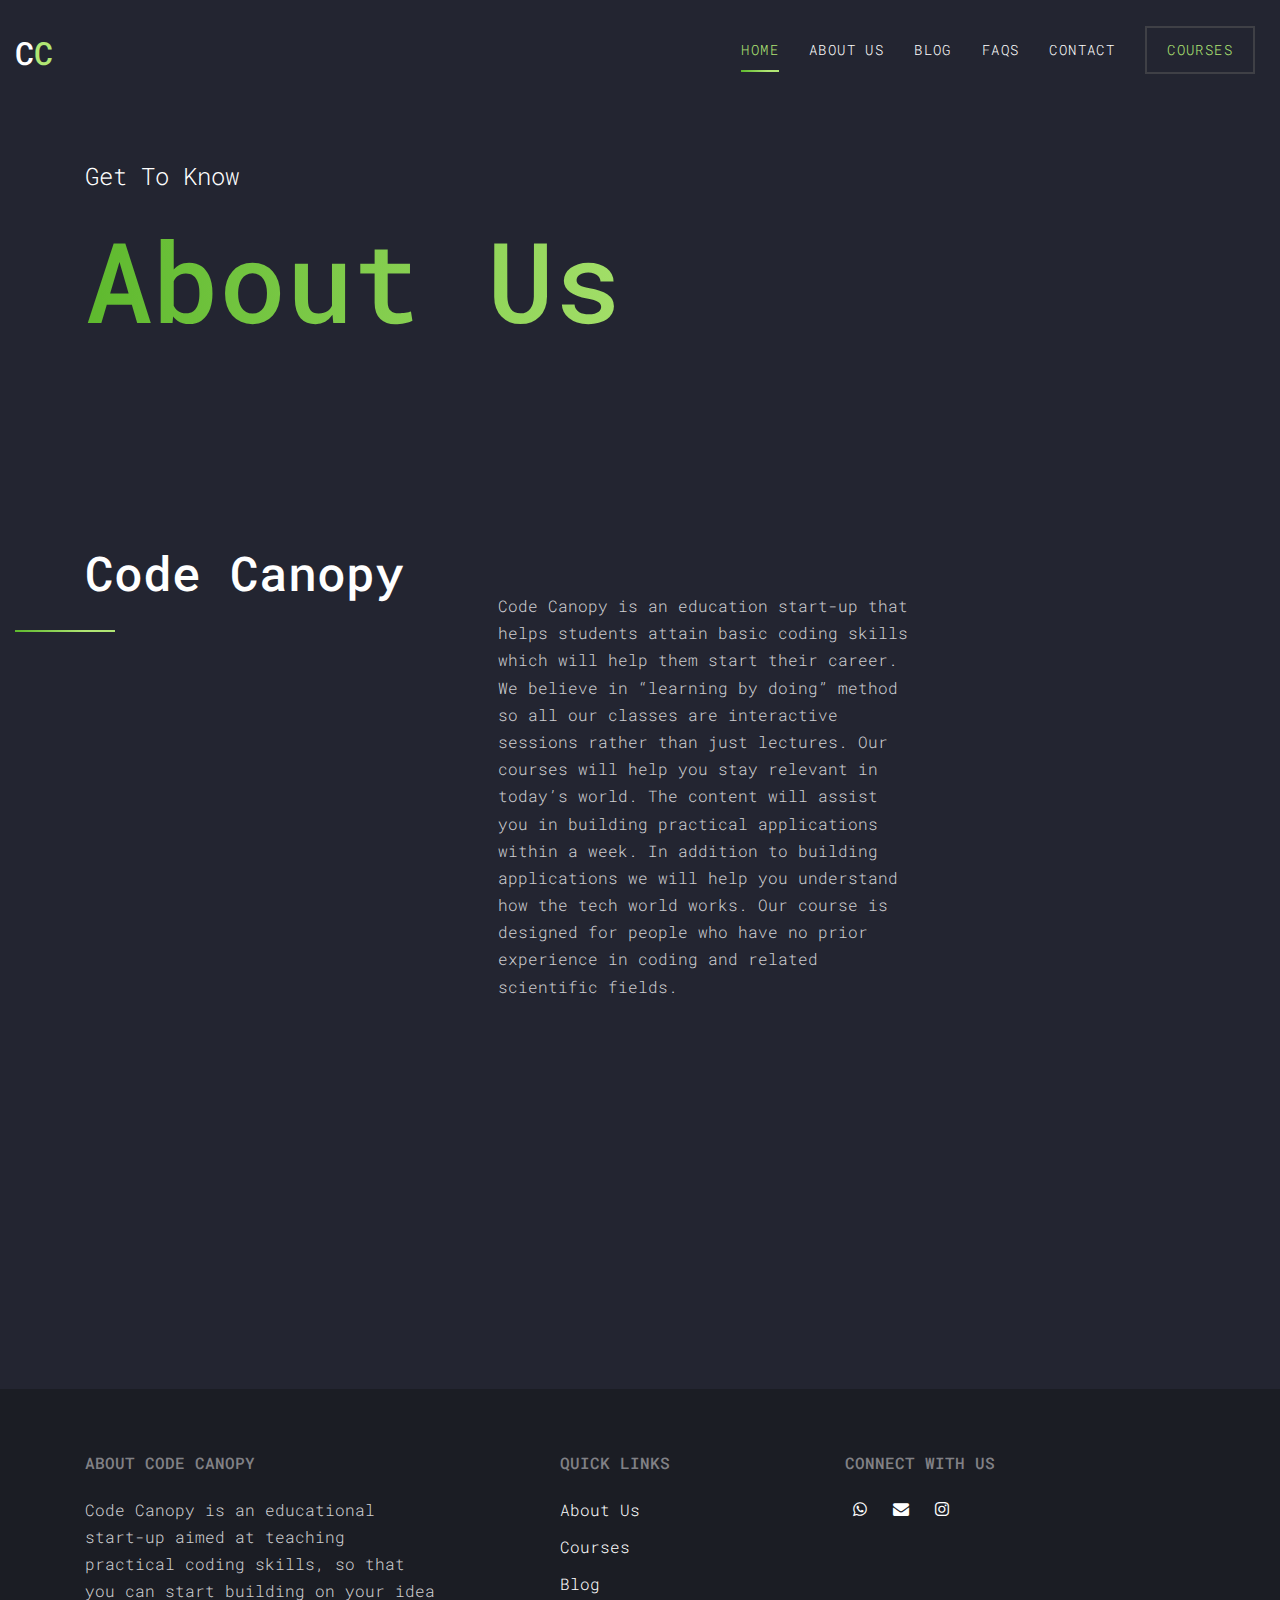
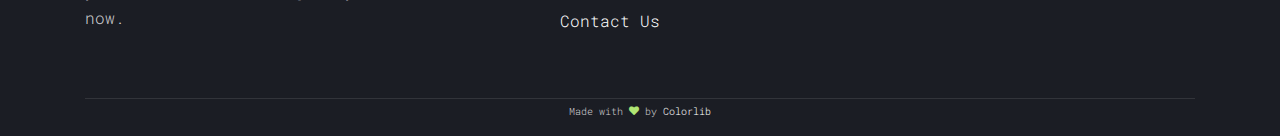
==== about.html @ 29f13f9c "initial website" ====
<!DOCTYPE html>
<html lang="en">
  <head>
    <title>Code Canopy &mdash; About</title>
    <meta charset="utf-8">
    <meta name="viewport" content="width=device-width, initial-scale=1, shrink-to-fit=no">

    <link href="https://fonts.googleapis.com/css?family=Roboto+Mono" rel="stylesheet">
    <link rel="stylesheet" href="fonts/icomoon/style.css">
    <link rel="stylesheet" href="css/bootstrap.min.css">
    <link rel="stylesheet" href="css/magnific-popup.css">
    <link rel="stylesheet" href="css/jquery-ui.css">
    <link rel="stylesheet" href="css/owl.carousel.min.css">
    <link rel="stylesheet" href="css/owl.theme.default.min.css">
    <link rel="stylesheet" href="css/bootstrap-datepicker.css">
    <link rel="stylesheet" href="fonts/flaticon/font/flaticon.css">
    <link rel="stylesheet" href="css/aos.css">

    <link rel="stylesheet" href="css/style.css">

    <link rel="shortcut icon" type="image/png" href="images/favicon.png"/>
    </head>
  <body>
  
  <div class="site-wrap">

    <div class="site-mobile-menu">
      <div class="site-mobile-menu-header">
        <div class="site-mobile-menu-close mt-3">
          <span class="icon-close2 js-menu-toggle"></span>
        </div>
      </div>
      <div class="site-mobile-menu-body"></div>
    </div>
    
    <header class="site-navbar py-3" role="banner">
      <div class="container-fluid">
        <div class="row align-items-center">
          <div class="col-11 col-xl-2">
            <h1 class="mb-0"><a href="index.html" class="text-white h2 mb-0">C<span class="text-primary">C</span> </a></h1>
          </div>
          <div class="col-12 col-md-10 d-none d-xl-block">
            <nav class="site-navigation position-relative text-right" role="navigation">
              <ul class="site-menu js-clone-nav mx-auto d-none d-lg-block">
                <li class="active"><a href="index.html">Home</a></li>
                <li><a href="about.html">About Us</a></li>
                <li><a href="blog.html">Blog</a></li>
                <li><a href="faq.html">FAQs</a></li>                
                <li><a href="contact.html">Contact</a></li>
                <li class="cta"><a href="courses.html">Courses</a></li>
              </ul>
            </nav>
          </div>
          <div class="d-inline-block d-xl-none ml-md-0 mr-auto py-3" style="position: relative; top: 3px;"><a href="#" class="site-menu-toggle js-menu-toggle text-white"><span class="icon-menu h3"></span></a></div>
          </div>
        </div>
      </div>
    </header>

    <div class="site-section site-hero inner">
      <div class="container">
        <div class="row align-items-center">
          <div class="col-md-10">
            <span class="d-block mb-3 caption" data-aos="fade-up">Get To Know</span>
            <h1 class="d-block mb-4" data-aos="fade-up" data-aos-delay="100">About Us</h1>
          </div>
        </div>
      </div>
    </div>

    <div class="site-section">
      <div class="container">
        <div class="row mb-5">
          <div class="col-lg-4 ">
            <div class="site-section-heading" data-aos="fade-up" data-aos-delay="100">
              <h2>Code Canopy</h2>
            </div>
          </div>
          <div class="col-lg-5 mt-5 pl-lg-5" data-aos="fade-up" data-aos-delay="250">
            <p>
              Code Canopy is an education start-up that helps students attain basic coding skills which will help them start their career.
              We believe in “learning by doing” method so all our classes are interactive sessions rather than just lectures.
              Our courses will help you stay relevant in today’s world.
              The content will assist you in building practical applications within a week.
              In addition to building applications we will help you understand how the tech world works.
              Our course is designed for people who have no prior experience in coding and related scientific fields. 

            </p>            
          </div>
        </div>
        
        
        <div class="row">
          <div class="col-md-4" data-aos="fade-up" data-aos-delay="400"><span class="text-primary">About Ishiine</span></div>
          <div class="col-md-6" data-aos="fade-up" data-aos-delay="500">
            <p>
              Ishiine is an educational institute catering to high school students. With over 10 years’ experience in coaching 
              students for board exams as well as competitive exams, we are one of the few institutes that truly offer personalised 
              support. The priority has always been to instill understanding of the curriculum and prepare students to be ready for 
              future. With Code Canopy, we take this a step further to students at a higher educational level. 
            </p>
            
          </div>
        </div>
      </div>
    </div>

      
    <footer class="site-footer">
        <div class="container">
          <div class="row mb-5">
            <div class="col-md-4">
              <h2 class="footer-heading text-uppercase mb-4">About Code Canopy</h2>
              <p>
                Code Canopy is an educational start-up aimed at teaching practical coding skills, so that you can start building on your idea now. 
              </p>
            </div>
            <div class="col-md-3 ml-auto">
              <h2 class="footer-heading text-uppercase mb-4">Quick Links</h2>
              <ul class="list-unstyled">
                <li><a href="about.html">About Us</a></li>
                <li><a href="courses.html">Courses</a></li>
                <li><a href="blog.html">Blog</a></li>
                <li><a href="contact.html">Contact Us</a></li>
              </ul>
            </div>
            <div class="col-md-4">
              <h2 class="footer-heading text-uppercase mb-4">Connect with Us</h2>
              <p>
                <a href="https://wa.me/919689228129?text=I'm%20inquiring%20about%20Code%20Canopy." title="+91 9689228129" target="_blank" class="p-2"><span class="icon-whatsapp"></span></a>
                <a href="mailto:codecanopy101@gmail.com?subject=I'm%20inquiring%20about%20Code%20Canopy." title="codecanopy101@gmail.com" target = "_blank" class="p-2"><span class="icon-envelope"></span></a>
                <a href="https://www.instagram.com/codecanopy/" title="@codecanopy" target="_blank" class="p-2"><span class="icon-instagram"></span></a>
              </p>
            </div>
          </div>
          <div class="row">
            
              <div class="col-md-12 text-center">
                <div class="border-top pt-1">
                <p style="font-size: 10px">
                <!-- Link back to Colorlib can't be removed. Template is licensed under CC BY 3.0. -->
                Made with <i class="icon-heart text-primary" aria-hidden="true"></i> by <a href="https://colorlib.com" target="_blank" >Colorlib</a>
                <!-- Link back to Colorlib can't be removed. Template is licensed under CC BY 3.0. -->
                </p>
              </div>
            </div>
          </div>
        </div>
      </footer>
    
  </div>

  <script src="js/jquery-3.3.1.min.js"></script>
  <script src="js/jquery-migrate-3.0.1.min.js"></script>
  <script src="js/jquery-ui.js"></script>
  <script src="js/popper.min.js"></script>
  <script src="js/bootstrap.min.js"></script>
  <script src="js/owl.carousel.min.js"></script>
  <script src="js/jquery.stellar.min.js"></script>
  <script src="js/jquery.countdown.min.js"></script>
  <script src="js/jquery.magnific-popup.min.js"></script>
  <script src="js/bootstrap-datepicker.min.js"></script>
  <script src="js/aos.js"></script>

  <script src="js/main.js"></script>
    
  </body>
</html>
---- fonts/icomoon/style.css ----
@font-face {
  font-family: 'icomoon';
  src:  url('fonts/icomoon.eot?10si43');
  src:  url('fonts/icomoon.eot?10si43#iefix') format('embedded-opentype'),
    url('fonts/icomoon.ttf?10si43') format('truetype'),
    url('fonts/icomoon.woff?10si43') format('woff'),
    url('fonts/icomoon.svg?10si43#icomoon') format('svg');
  font-weight: normal;
  font-style: normal;
}

[class^="icon-"], [class*=" icon-"] {
  /* use !important to prevent issues with browser extensions that change fonts */
  font-family: 'icomoon' !important;
  speak: none;
  font-style: normal;
  font-weight: normal;
  font-variant: normal;
  text-transform: none;
  line-height: 1;

  /* Better Font Rendering =========== */
  -webkit-font-smoothing: antialiased;
  -moz-osx-font-smoothing: grayscale;
}

.icon-asterisk:before {
  content: "\f069";
}
.icon-plus:before {
  content: "\f067";
}
.icon-question:before {
  content: "\f128";
}
.icon-minus:before {
  content: "\f068";
}
.icon-glass:before {
  content: "\f000";
}
.icon-music:before {
  content: "\f001";
}
.icon-search:before {
  content: "\f002";
}
.icon-envelope-o:before {
  content: "\f003";
}
.icon-heart:before {
  content: "\f004";
}
.icon-star:before {
  content: "\f005";
}
.icon-star-o:before {
  content: "\f006";
}
.icon-user:before {
  content: "\f007";
}
.icon-film:before {
  content: "\f008";
}
.icon-th-large:before {
  content: "\f009";
}
.icon-th:before {
  content: "\f00a";
}
.icon-th-list:before {
  content: "\f00b";
}
.icon-check:before {
  content: "\f00c";
}
.icon-close:before {
  content: "\f00d";
}
.icon-remove:before {
  content: "\f00d";
}
.icon-times:before {
  content: "\f00d";
}
.icon-search-plus:before {
  content: "\f00e";
}
.icon-search-minus:before {
  content: "\f010";
}
.icon-power-off:before {
  content: "\f011";
}
.icon-signal:before {
  content: "\f012";
}
.icon-cog:before {
  content: "\f013";
}
.icon-gear:before {
  content: "\f013";
}
.icon-trash-o:before {
  content: "\f014";
}
.icon-home:before {
  content: "\f015";
}
.icon-file-o:before {
  content: "\f016";
}
.icon-clock-o:before {
  content: "\f017";
}
.icon-road:before {
  content: "\f018";
}
.icon-download:before {
  content: "\f019";
}
.icon-arrow-circle-o-down:before {
  content: "\f01a";
}
.icon-arrow-circle-o-up:before {
  content: "\f01b";
}
.icon-inbox:before {
  content: "\f01c";
}
.icon-play-circle-o:before {
  content: "\f01d";
}
.icon-repeat:before {
  content: "\f01e";
}
.icon-rotate-right:before {
  content: "\f01e";
}
.icon-refresh:before {
  content: "\f021";
}
.icon-list-alt:before {
  content: "\f022";
}
.icon-lock:before {
  content: "\f023";
}
.icon-flag:before {
  content: "\f024";
}
.icon-headphones:before {
  content: "\f025";
}
.icon-volume-off:before {
  content: "\f026";
}
.icon-volume-down:before {
  content: "\f027";
}
.icon-volume-up:before {
  content: "\f028";
}
.icon-qrcode:before {
  content: "\f029";
}
.icon-barcode:before {
  content: "\f02a";
}
.icon-tag:before {
  content: "\f02b";
}
.icon-tags:before {
  content: "\f02c";
}
.icon-book:before {
  content: "\f02d";
}
.icon-bookmark:before {
  content: "\f02e";
}
.icon-print:before {
  content: "\f02f";
}
.icon-camera:before {
  content: "\f030";
}
.icon-font:before {
  content: "\f031";
}
.icon-bold:before {
  content: "\f032";
}
.icon-italic:before {
  content: "\f033";
}
.icon-text-height:before {
  content: "\f034";
}
.icon-text-width:before {
  content: "\f035";
}
.icon-align-left:before {
  content: "\f036";
}
.icon-align-center:before {
  content: "\f037";
}
.icon-align-right:before {
  content: "\f038";
}
.icon-align-justify:before {
  content: "\f039";
}
.icon-list:before {
  content: "\f03a";
}
.icon-dedent:before {
  content: "\f03b";
}
.icon-outdent:before {
  content: "\f03b";
}
.icon-indent:before {
  content: "\f03c";
}
.icon-video-camera:before {
  content: "\f03d";
}
.icon-image:before {
  content: "\f03e";
}
.icon-photo:before {
  content: "\f03e";
}
.icon-picture-o:before {
  content: "\f03e";
}
.icon-pencil:before {
  content: "\f040";
}
.icon-map-marker:before {
  content: "\f041";
}
.icon-adjust:before {
  content: "\f042";
}
.icon-tint:before {
  content: "\f043";
}
.icon-edit:before {
  content: "\f044";
}
.icon-pencil-square-o:before {
  content: "\f044";
}
.icon-share-square-o:before {
  content: "\f045";
}
.icon-check-square-o:before {
  content: "\f046";
}
.icon-arrows:before {
  content: "\f047";
}
.icon-step-backward:before {
  content: "\f048";
}
.icon-fast-backward:before {
  content: "\f049";
}
.icon-backward:before {
  content: "\f04a";
}
.icon-play:before {
  content: "\f04b";
}
.icon-pause:before {
  content: "\f04c";
}
.icon-stop:before {
  content: "\f04d";
}
.icon-forward:before {
  content: "\f04e";
}
.icon-fast-forward:before {
  content: "\f050";
}
.icon-step-forward:before {
  content: "\f051";
}
.icon-eject:before {
  content: "\f052";
}
.icon-chevron-left:before {
  content: "\f053";
}
.icon-chevron-right:before {
  content: "\f054";
}
.icon-plus-circle:before {
  content: "\f055";
}
.icon-minus-circle:before {
  content: "\f056";
}
.icon-times-circle:before {
  content: "\f057";
}
.icon-check-circle:before {
  content: "\f058";
}
.icon-question-circle:before {
  content: "\f059";
}
.icon-info-circle:before {
  content: "\f05a";
}
.icon-crosshairs:before {
  content: "\f05b";
}
.icon-times-circle-o:before {
  content: "\f05c";
}
.icon-check-circle-o:before {
  content: "\f05d";
}
.icon-ban:before {
  content: "\f05e";
}
.icon-arrow-left:before {
  content: "\f060";
}
.icon-arrow-right:before {
  content: "\f061";
}
.icon-arrow-up:before {
  content: "\f062";
}
.icon-arrow-down:before {
  content: "\f063";
}
.icon-mail-forward:before {
  content: "\f064";
}
.icon-share:before {
  content: "\f064";
}
.icon-expand:before {
  content: "\f065";
}
.icon-compress:before {
  content: "\f066";
}
.icon-exclamation-circle:before {
  content: "\f06a";
}
.icon-gift:before {
  content: "\f06b";
}
.icon-leaf:before {
  content: "\f06c";
}
.icon-fire:before {
  content: "\f06d";
}
.icon-eye:before {
  content: "\f06e";
}
.icon-eye-slash:before {
  content: "\f070";
}
.icon-exclamation-triangle:before {
  content: "\f071";
}
.icon-warning:before {
  content: "\f071";
}
.icon-plane:before {
  content: "\f072";
}
.icon-calendar:before {
  content: "\f073";
}
.icon-random:before {
  content: "\f074";
}
.icon-comment:before {
  content: "\f075";
}
.icon-magnet:before {
  content: "\f076";
}
.icon-chevron-up:before {
  content: "\f077";
}
.icon-chevron-down:before {
  content: "\f078";
}
.icon-retweet:before {
  content: "\f079";
}
.icon-shopping-cart:before {
  content: "\f07a";
}
.icon-folder:before {
  content: "\f07b";
}
.icon-folder-open:before {
  content: "\f07c";
}
.icon-arrows-v:before {
  content: "\f07d";
}
.icon-arrows-h:before {
  content: "\f07e";
}
.icon-bar-chart:before {
  content: "\f080";
}
.icon-bar-chart-o:before {
  content: "\f080";
}
.icon-twitter-square:before {
  content: "\f081";
}
.icon-facebook-square:before {
  content: "\f082";
}
.icon-camera-retro:before {
  content: "\f083";
}
.icon-key:before {
  content: "\f084";
}
.icon-cogs:before {
  content: "\f085";
}
.icon-gears:before {
  content: "\f085";
}
.icon-comments:before {
  content: "\f086";
}
.icon-thumbs-o-up:before {
  content: "\f087";
}
.icon-thumbs-o-down:before {
  content: "\f088";
}
.icon-star-half:before {
  content: "\f089";
}
.icon-heart-o:before {
  content: "\f08a";
}
.icon-sign-out:before {
  content: "\f08b";
}
.icon-linkedin-square:before {
  content: "\f08c";
}
.icon-thumb-tack:before {
  content: "\f08d";
}
.icon-external-link:before {
  content: "\f08e";
}
.icon-sign-in:before {
  content: "\f090";
}
.icon-trophy:before {
  content: "\f091";
}
.icon-github-square:before {
  content: "\f092";
}
.icon-upload:before {
  content: "\f093";
}
.icon-lemon-o:before {
  content: "\f094";
}
.icon-phone:before {
  content: "\f095";
}
.icon-square-o:before {
  content: "\f096";
}
.icon-bookmark-o:before {
  content: "\f097";
}
.icon-phone-square:before {
  content: "\f098";
}
.icon-twitter:before {
  content: "\f099";
}
.icon-facebook:before {
  content: "\f09a";
}
.icon-facebook-f:before {
  content: "\f09a";
}
.icon-github:before {
  content: "\f09b";
}
.icon-unlock:before {
  content: "\f09c";
}
.icon-credit-card:before {
  content: "\f09d";
}
.icon-feed:before {
  content: "\f09e";
}
.icon-rss:before {
  content: "\f09e";
}
.icon-hdd-o:before {
  content: "\f0a0";
}
.icon-bullhorn:before {
  content: "\f0a1";
}
.icon-bell-o:before {
  content: "\f0a2";
}
.icon-certificate:before {
  content: "\f0a3";
}
.icon-hand-o-right:before {
  content: "\f0a4";
}
.icon-hand-o-left:before {
  content: "\f0a5";
}
.icon-hand-o-up:before {
  content: "\f0a6";
}
.icon-hand-o-down:before {
  content: "\f0a7";
}
.icon-arrow-circle-left:before {
  content: "\f0a8";
}
.icon-arrow-circle-right:before {
  content: "\f0a9";
}
.icon-arrow-circle-up:before {
  content: "\f0aa";
}
.icon-arrow-circle-down:before {
  content: "\f0ab";
}
.icon-globe:before {
  content: "\f0ac";
}
.icon-wrench:before {
  content: "\f0ad";
}
.icon-tasks:before {
  content: "\f0ae";
}
.icon-filter:before {
  content: "\f0b0";
}
.icon-briefcase:before {
  content: "\f0b1";
}
.icon-arrows-alt:before {
  content: "\f0b2";
}
.icon-group:before {
  content: "\f0c0";
}
.icon-users:before {
  content: "\f0c0";
}
.icon-chain:before {
  content: "\f0c1";
}
.icon-link:before {
  content: "\f0c1";
}
.icon-cloud:before {
  content: "\f0c2";
}
.icon-flask:before {
  content: "\f0c3";
}
.icon-cut:before {
  content: "\f0c4";
}
.icon-scissors:before {
  content: "\f0c4";
}
.icon-copy:before {
  content: "\f0c5";
}
.icon-files-o:before {
  content: "\f0c5";
}
.icon-paperclip:before {
  content: "\f0c6";
}
.icon-floppy-o:before {
  content: "\f0c7";
}
.icon-save:before {
  content: "\f0c7";
}
.icon-square:before {
  content: "\f0c8";
}
.icon-bars:before {
  content: "\f0c9";
}
.icon-navicon:before {
  content: "\f0c9";
}
.icon-reorder:before {
  content: "\f0c9";
}
.icon-list-ul:before {
  content: "\f0ca";
}
.icon-list-ol:before {
  content: "\f0cb";
}
.icon-strikethrough:before {
  content: "\f0cc";
}
.icon-underline:before {
  content: "\f0cd";
}
.icon-table:before {
  content: "\f0ce";
}
.icon-magic:before {
  content: "\f0d0";
}
.icon-truck:before {
  content: "\f0d1";
}
.icon-pinterest:before {
  content: "\f0d2";
}
.icon-pinterest-square:before {
  content: "\f0d3";
}
.icon-google-plus-square:before {
  content: "\f0d4";
}
.icon-google-plus:before {
  content: "\f0d5";
}
.icon-money:before {
  content: "\f0d6";
}
.icon-caret-down:before {
  content: "\f0d7";
}
.icon-caret-up:before {
  content: "\f0d8";
}
.icon-caret-left:before {
  content: "\f0d9";
}
.icon-caret-right:before {
  content: "\f0da";
}
.icon-columns:before {
  content: "\f0db";
}
.icon-sort:before {
  content: "\f0dc";
}
.icon-unsorted:before {
  content: "\f0dc";
}
.icon-sort-desc:before {
  content: "\f0dd";
}
.icon-sort-down:before {
  content: "\f0dd";
}
.icon-sort-asc:before {
  content: "\f0de";
}
.icon-sort-up:before {
  content: "\f0de";
}
.icon-envelope:before {
  content: "\f0e0";
}
.icon-linkedin:before {
  content: "\f0e1";
}
.icon-rotate-left:before {
  content: "\f0e2";
}
.icon-undo:before {
  content: "\f0e2";
}
.icon-gavel:before {
  content: "\f0e3";
}
.icon-legal:before {
  content: "\f0e3";
}
.icon-dashboard:before {
  content: "\f0e4";
}
.icon-tachometer:before {
  content: "\f0e4";
}
.icon-comment-o:before {
  content: "\f0e5";
}
.icon-comments-o:before {
  content: "\f0e6";
}
.icon-bolt:before {
  content: "\f0e7";
}
.icon-flash:before {
  content: "\f0e7";
}
.icon-sitemap:before {
  content: "\f0e8";
}
.icon-umbrella:before {
  content: "\f0e9";
}
.icon-clipboard:before {
  content: "\f0ea";
}
.icon-paste:before {
  content: "\f0ea";
}
.icon-lightbulb-o:before {
  content: "\f0eb";
}
.icon-exchange:before {
  content: "\f0ec";
}
.icon-cloud-download:before {
  content: "\f0ed";
}
.icon-cloud-upload:before {
  content: "\f0ee";
}
.icon-user-md:before {
  content: "\f0f0";
}
.icon-stethoscope:before {
  content: "\f0f1";
}
.icon-suitcase:before {
  content: "\f0f2";
}
.icon-bell:before {
  content: "\f0f3";
}
.icon-coffee:before {
  content: "\f0f4";
}
.icon-cutlery:before {
  content: "\f0f5";
}
.icon-file-text-o:before {
  content: "\f0f6";
}
.icon-building-o:before {
  content: "\f0f7";
}
.icon-hospital-o:before {
  content: "\f0f8";
}
.icon-ambulance:before {
  content: "\f0f9";
}
.icon-medkit:before {
  content: "\f0fa";
}
.icon-fighter-jet:before {
  content: "\f0fb";
}
.icon-beer:before {
  content: "\f0fc";
}
.icon-h-square:before {
  content: "\f0fd";
}
.icon-plus-square:before {
  content: "\f0fe";
}
.icon-angle-double-left:before {
  content: "\f100";
}
.icon-angle-double-right:before {
  content: "\f101";
}
.icon-angle-double-up:before {
  content: "\f102";
}
.icon-angle-double-down:before {
  content: "\f103";
}
.icon-angle-left:before {
  content: "\f104";
}
.icon-angle-right:before {
  content: "\f105";
}
.icon-angle-up:before {
  content: "\f106";
}
.icon-angle-down:before {
  content: "\f107";
}
.icon-desktop:before {
  content: "\f108";
}
.icon-laptop:before {
  content: "\f109";
}
.icon-tablet:before {
  content: "\f10a";
}
.icon-mobile:before {
  content: "\f10b";
}
.icon-mobile-phone:before {
  content: "\f10b";
}
.icon-circle-o:before {
  content: "\f10c";
}
.icon-quote-left:before {
  content: "\f10d";
}
.icon-quote-right:before {
  content: "\f10e";
}
.icon-spinner:before {
  content: "\f110";
}
.icon-circle:before {
  content: "\f111";
}
.icon-mail-reply:before {
  content: "\f112";
}
.icon-reply:before {
  content: "\f112";
}
.icon-github-alt:before {
  content: "\f113";
}
.icon-folder-o:before {
  content: "\f114";
}
.icon-folder-open-o:before {
  content: "\f115";
}
.icon-smile-o:before {
  content: "\f118";
}
.icon-frown-o:before {
  content: "\f119";
}
.icon-meh-o:before {
  content: "\f11a";
}
.icon-gamepad:before {
  content: "\f11b";
}
.icon-keyboard-o:before {
  content: "\f11c";
}
.icon-flag-o:before {
  content: "\f11d";
}
.icon-flag-checkered:before {
  content: "\f11e";
}
.icon-terminal:before {
  content: "\f120";
}
.icon-code:before {
  content: "\f121";
}
.icon-mail-reply-all:before {
  content: "\f122";
}
.icon-reply-all:before {
  content: "\f122";
}
.icon-star-half-empty:before {
  content: "\f123";
}
.icon-star-half-full:before {
  content: "\f123";
}
.icon-star-half-o:before {
  content: "\f123";
}
.icon-location-arrow:before {
  content: "\f124";
}
.icon-crop:before {
  content: "\f125";
}
.icon-code-fork:before {
  content: "\f126";
}
.icon-chain-broken:before {
  content: "\f127";
}
.icon-unlink:before {
  content: "\f127";
}
.icon-info:before {
  content: "\f129";
}
.icon-exclamation:before {
  content: "\f12a";
}
.icon-superscript:before {
  content: "\f12b";
}
.icon-subscript:before {
  content: "\f12c";
}
.icon-eraser:before {
  content: "\f12d";
}
.icon-puzzle-piece:before {
  content: "\f12e";
}
.icon-microphone:before {
  content: "\f130";
}
.icon-microphone-slash:before {
  content: "\f131";
}
.icon-shield:before {
  content: "\f132";
}
.icon-calendar-o:before {
  content: "\f133";
}
.icon-fire-extinguisher:before {
  content: "\f134";
}
.icon-rocket:before {
  content: "\f135";
}
.icon-maxcdn:before {
  content: "\f136";
}
.icon-chevron-circle-left:before {
  content: "\f137";
}
.icon-chevron-circle-right:before {
  content: "\f138";
}
.icon-chevron-circle-up:before {
  content: "\f139";
}
.icon-chevron-circle-down:before {
  content: "\f13a";
}
.icon-html5:before {
  content: "\f13b";
}
.icon-css3:before {
  content: "\f13c";
}
.icon-anchor:before {
  content: "\f13d";
}
.icon-unlock-alt:before {
  content: "\f13e";
}
.icon-bullseye:before {
  content: "\f140";
}
.icon-ellipsis-h:before {
  content: "\f141";
}
.icon-ellipsis-v:before {
  content: "\f142";
}
.icon-rss-square:before {
  content: "\f143";
}
.icon-play-circle:before {
  content: "\f144";
}
.icon-ticket:before {
  content: "\f145";
}
.icon-minus-square:before {
  content: "\f146";
}
.icon-minus-square-o:before {
  content: "\f147";
}
.icon-level-up:before {
  content: "\f148";
}
.icon-level-down:before {
  content: "\f149";
}
.icon-check-square:before {
  content: "\f14a";
}
.icon-pencil-square:before {
  content: "\f14b";
}
.icon-external-link-square:before {
  content: "\f14c";
}
.icon-share-square:before {
  content: "\f14d";
}
.icon-compass:before {
  content: "\f14e";
}
.icon-caret-square-o-down:before {
  content: "\f150";
}
.icon-toggle-down:before {
  content: "\f150";
}
.icon-caret-square-o-up:before {
  content: "\f151";
}
.icon-toggle-up:before {
  content: "\f151";
}
.icon-caret-square-o-right:before {
  content: "\f152";
}
.icon-toggle-right:before {
  content: "\f152";
}
.icon-eur:before {
  content: "\f153";
}
.icon-euro:before {
  content: "\f153";
}
.icon-gbp:before {
  content: "\f154";
}
.icon-dollar:before {
  content: "\f155";
}
.icon-usd:before {
  content: "\f155";
}
.icon-inr:before {
  content: "\f156";
}
.icon-rupee:before {
  content: "\f156";
}
.icon-cny:before {
  content: "\f157";
}
.icon-jpy:before {
  content: "\f157";
}
.icon-rmb:before {
  content: "\f157";
}
.icon-yen:before {
  content: "\f157";
}
.icon-rouble:before {
  content: "\f158";
}
.icon-rub:before {
  content: "\f158";
}
.icon-ruble:before {
  content: "\f158";
}
.icon-krw:before {
  content: "\f159";
}
.icon-won:before {
  content: "\f159";
}
.icon-bitcoin:before {
  content: "\f15a";
}
.icon-btc:before {
  content: "\f15a";
}
.icon-file:before {
  content: "\f15b";
}
.icon-file-text:before {
  content: "\f15c";
}
.icon-sort-alpha-asc:before {
  content: "\f15d";
}
.icon-sort-alpha-desc:before {
  content: "\f15e";
}
.icon-sort-amount-asc:before {
  content: "\f160";
}
.icon-sort-amount-desc:before {
  content: "\f161";
}
.icon-sort-numeric-asc:before {
  content: "\f162";
}
.icon-sort-numeric-desc:before {
  content: "\f163";
}
.icon-thumbs-up:before {
  content: "\f164";
}
.icon-thumbs-down:before {
  content: "\f165";
}
.icon-youtube-square:before {
  content: "\f166";
}
.icon-youtube:before {
  content: "\f167";
}
.icon-xing:before {
  content: "\f168";
}
.icon-xing-square:before {
  content: "\f169";
}
.icon-youtube-play:before {
  content: "\f16a";
}
.icon-dropbox:before {
  content: "\f16b";
}
.icon-stack-overflow:before {
  content: "\f16c";
}
.icon-instagram:before {
  content: "\f16d";
}
.icon-flickr:before {
  content: "\f16e";
}
.icon-adn:before {
  content: "\f170";
}
.icon-bitbucket:before {
  content: "\f171";
}
.icon-bitbucket-square:before {
  content: "\f172";
}
.icon-tumblr:before {
  content: "\f173";
}
.icon-tumblr-square:before {
  content: "\f174";
}
.icon-long-arrow-down:before {
  content: "\f175";
}
.icon-long-arrow-up:before {
  content: "\f176";
}
.icon-long-arrow-left:before {
  content: "\f177";
}
.icon-long-arrow-right:before {
  content: "\f178";
}
.icon-apple:before {
  content: "\f179";
}
.icon-windows:before {
  content: "\f17a";
}
.icon-android:before {
  content: "\f17b";
}
.icon-linux:before {
  content: "\f17c";
}
.icon-dribbble:before {
  content: "\f17d";
}
.icon-skype:before {
  content: "\f17e";
}
.icon-foursquare:before {
  content: "\f180";
}
.icon-trello:before {
  content: "\f181";
}
.icon-female:before {
  content: "\f182";
}
.icon-male:before {
  content: "\f183";
}
.icon-gittip:before {
  content: "\f184";
}
.icon-gratipay:before {
  content: "\f184";
}
.icon-sun-o:before {
  content: "\f185";
}
.icon-moon-o:before {
  content: "\f186";
}
.icon-archive:before {
  content: "\f187";
}
.icon-bug:before {
  content: "\f188";
}
.icon-vk:before {
  content: "\f189";
}
.icon-weibo:before {
  content: "\f18a";
}
.icon-renren:before {
  content: "\f18b";
}
.icon-pagelines:before {
  content: "\f18c";
}
.icon-stack-exchange:before {
  content: "\f18d";
}
.icon-arrow-circle-o-right:before {
  content: "\f18e";
}
.icon-arrow-circle-o-left:before {
  content: "\f190";
}
.icon-caret-square-o-left:before {
  content: "\f191";
}
.icon-toggle-left:before {
  content: "\f191";
}
.icon-dot-circle-o:before {
  content: "\f192";
}
.icon-wheelchair:before {
  content: "\f193";
}
.icon-vimeo-square:before {
  content: "\f194";
}
.icon-try:before {
  content: "\f195";
}
.icon-turkish-lira:before {
  content: "\f195";
}
.icon-plus-square-o:before {
  content: "\f196";
}
.icon-space-shuttle:before {
  content: "\f197";
}
.icon-slack:before {
  content: "\f198";
}
.icon-envelope-square:before {
  content: "\f199";
}
.icon-wordpress:before {
  content: "\f19a";
}
.icon-openid:before {
  content: "\f19b";
}
.icon-bank:before {
  content: "\f19c";
}
.icon-institution:before {
  content: "\f19c";
}
.icon-university:before {
  content: "\f19c";
}
.icon-graduation-cap:before {
  content: "\f19d";
}
.icon-mortar-board:before {
  content: "\f19d";
}
.icon-yahoo:before {
  content: "\f19e";
}
.icon-google:before {
  content: "\f1a0";
}
.icon-reddit:before {
  content: "\f1a1";
}
.icon-reddit-square:before {
  content: "\f1a2";
}
.icon-stumbleupon-circle:before {
  content: "\f1a3";
}
.icon-stumbleupon:before {
  content: "\f1a4";
}
.icon-delicious:before {
  content: "\f1a5";
}
.icon-digg:before {
  content: "\f1a6";
}
.icon-pied-piper-pp:before {
  content: "\f1a7";
}
.icon-pied-piper-alt:before {
  content: "\f1a8";
}
.icon-drupal:before {
  content: "\f1a9";
}
.icon-joomla:before {
  content: "\f1aa";
}
.icon-language:before {
  content: "\f1ab";
}
.icon-fax:before {
  content: "\f1ac";
}
.icon-building:before {
  content: "\f1ad";
}
.icon-child:before {
  content: "\f1ae";
}
.icon-paw:before {
  content: "\f1b0";
}
.icon-spoon:before {
  content: "\f1b1";
}
.icon-cube:before {
  content: "\f1b2";
}
.icon-cubes:before {
  content: "\f1b3";
}
.icon-behance:before {
  content: "\f1b4";
}
.icon-behance-square:before {
  content: "\f1b5";
}
.icon-steam:before {
  content: "\f1b6";
}
.icon-steam-square:before {
  content: "\f1b7";
}
.icon-recycle:before {
  content: "\f1b8";
}
.icon-automobile:before {
  content: "\f1b9";
}
.icon-car:before {
  content: "\f1b9";
}
.icon-cab:before {
  content: "\f1ba";
}
.icon-taxi:before {
  content: "\f1ba";
}
.icon-tree:before {
  content: "\f1bb";
}
.icon-spotify:before {
  content: "\f1bc";
}
.icon-deviantart:before {
  content: "\f1bd";
}
.icon-soundcloud:before {
  content: "\f1be";
}
.icon-database:before {
  content: "\f1c0";
}
.icon-file-pdf-o:before {
  content: "\f1c1";
}
.icon-file-word-o:before {
  content: "\f1c2";
}
.icon-file-excel-o:before {
  content: "\f1c3";
}
.icon-file-powerpoint-o:before {
  content: "\f1c4";
}
.icon-file-image-o:before {
  content: "\f1c5";
}
.icon-file-photo-o:before {
  content: "\f1c5";
}
.icon-file-picture-o:before {
  content: "\f1c5";
}
.icon-file-archive-o:before {
  content: "\f1c6";
}
.icon-file-zip-o:before {
  content: "\f1c6";
}
.icon-file-audio-o:before {
  content: "\f1c7";
}
.icon-file-sound-o:before {
  content: "\f1c7";
}
.icon-file-movie-o:before {
  content: "\f1c8";
}
.icon-file-video-o:before {
  content: "\f1c8";
}
.icon-file-code-o:before {
  content: "\f1c9";
}
.icon-vine:before {
  content: "\f1ca";
}
.icon-codepen:before {
  content: "\f1cb";
}
.icon-jsfiddle:before {
  content: "\f1cc";
}
.icon-life-bouy:before {
  content: "\f1cd";
}
.icon-life-buoy:before {
  content: "\f1cd";
}
.icon-life-ring:before {
  content: "\f1cd";
}
.icon-life-saver:before {
  content: "\f1cd";
}
.icon-support:before {
  content: "\f1cd";
}
.icon-circle-o-notch:before {
  content: "\f1ce";
}
.icon-ra:before {
  content: "\f1d0";
}
.icon-rebel:before {
  content: "\f1d0";
}
.icon-resistance:before {
  content: "\f1d0";
}
.icon-empire:before {
  content: "\f1d1";
}
.icon-ge:before {
  content: "\f1d1";
}
.icon-git-square:before {
  content: "\f1d2";
}
.icon-git:before {
  content: "\f1d3";
}
.icon-hacker-news:before {
  content: "\f1d4";
}
.icon-y-combinator-square:before {
  content: "\f1d4";
}
.icon-yc-square:before {
  content: "\f1d4";
}
.icon-tencent-weibo:before {
  content: "\f1d5";
}
.icon-qq:before {
  content: "\f1d6";
}
.icon-wechat:before {
  content: "\f1d7";
}
.icon-weixin:before {
  content: "\f1d7";
}
.icon-paper-plane:before {
  content: "\f1d8";
}
.icon-send:before {
  content: "\f1d8";
}
.icon-paper-plane-o:before {
  content: "\f1d9";
}
.icon-send-o:before {
  content: "\f1d9";
}
.icon-history:before {
  content: "\f1da";
}
.icon-circle-thin:before {
  content: "\f1db";
}
.icon-header:before {
  content: "\f1dc";
}
.icon-paragraph:before {
  content: "\f1dd";
}
.icon-sliders:before {
  content: "\f1de";
}
.icon-share-alt:before {
  content: "\f1e0";
}
.icon-share-alt-square:before {
  content: "\f1e1";
}
.icon-bomb:before {
  content: "\f1e2";
}
.icon-futbol-o:before {
  content: "\f1e3";
}
.icon-soccer-ball-o:before {
  content: "\f1e3";
}
.icon-tty:before {
  content: "\f1e4";
}
.icon-binoculars:before {
  content: "\f1e5";
}
.icon-plug:before {
  content: "\f1e6";
}
.icon-slideshare:before {
  content: "\f1e7";
}
.icon-twitch:before {
  content: "\f1e8";
}
.icon-yelp:before {
  content: "\f1e9";
}
.icon-newspaper-o:before {
  content: "\f1ea";
}
.icon-wifi:before {
  content: "\f1eb";
}
.icon-calculator:before {
  content: "\f1ec";
}
.icon-paypal:before {
  content: "\f1ed";
}
.icon-google-wallet:before {
  content: "\f1ee";
}
.icon-cc-visa:before {
  content: "\f1f0";
}
.icon-cc-mastercard:before {
  content: "\f1f1";
}
.icon-cc-discover:before {
  content: "\f1f2";
}
.icon-cc-amex:before {
  content: "\f1f3";
}
.icon-cc-paypal:before {
  content: "\f1f4";
}
.icon-cc-stripe:before {
  content: "\f1f5";
}
.icon-bell-slash:before {
  content: "\f1f6";
}
.icon-bell-slash-o:before {
  content: "\f1f7";
}
.icon-trash:before {
  content: "\f1f8";
}
.icon-copyright:before {
  content: "\f1f9";
}
.icon-at:before {
  content: "\f1fa";
}
.icon-eyedropper:before {
  content: "\f1fb";
}
.icon-paint-brush:before {
  content: "\f1fc";
}
.icon-birthday-cake:before {
  content: "\f1fd";
}
.icon-area-chart:before {
  content: "\f1fe";
}
.icon-pie-chart:before {
  content: "\f200";
}
.icon-line-chart:before {
  content: "\f201";
}
.icon-lastfm:before {
  content: "\f202";
}
.icon-lastfm-square:before {
  content: "\f203";
}
.icon-toggle-off:before {
  content: "\f204";
}
.icon-toggle-on:before {
  content: "\f205";
}
.icon-bicycle:before {
  content: "\f206";
}
.icon-bus:before {
  content: "\f207";
}
.icon-ioxhost:before {
  content: "\f208";
}
.icon-angellist:before {
  content: "\f209";
}
.icon-cc:before {
  content: "\f20a";
}
.icon-ils:before {
  content: "\f20b";
}
.icon-shekel:before {
  content: "\f20b";
}
.icon-sheqel:before {
  content: "\f20b";
}
.icon-meanpath:before {
  content: "\f20c";
}
.icon-buysellads:before {
  content: "\f20d";
}
.icon-connectdevelop:before {
  content: "\f20e";
}
.icon-dashcube:before {
  content: "\f210";
}
.icon-forumbee:before {
  content: "\f211";
}
.icon-leanpub:before {
  content: "\f212";
}
.icon-sellsy:before {
  content: "\f213";
}
.icon-shirtsinbulk:before {
  content: "\f214";
}
.icon-simplybuilt:before {
  content: "\f215";
}
.icon-skyatlas:before {
  content: "\f216";
}
.icon-cart-plus:before {
  content: "\f217";
}
.icon-cart-arrow-down:before {
  content: "\f218";
}
.icon-diamond:before {
  content: "\f219";
}
.icon-ship:before {
  content: "\f21a";
}
.icon-user-secret:before {
  content: "\f21b";
}
.icon-motorcycle:before {
  content: "\f21c";
}
.icon-street-view:before {
  content: "\f21d";
}
.icon-heartbeat:before {
  content: "\f21e";
}
.icon-venus:before {
  content: "\f221";
}
.icon-mars:before {
  content: "\f222";
}
.icon-mercury:before {
  content: "\f223";
}
.icon-intersex:before {
  content: "\f224";
}
.icon-transgender:before {
  content: "\f224";
}
.icon-transgender-alt:before {
  content: "\f225";
}
.icon-venus-double:before {
  content: "\f226";
}
.icon-mars-double:before {
  content: "\f227";
}
.icon-venus-mars:before {
  content: "\f228";
}
.icon-mars-stroke:before {
  content: "\f229";
}
.icon-mars-stroke-v:before {
  content: "\f22a";
}
.icon-mars-stroke-h:before {
  content: "\f22b";
}
.icon-neuter:before {
  content: "\f22c";
}
.icon-genderless:before {
  content: "\f22d";
}
.icon-facebook-official:before {
  content: "\f230";
}
.icon-pinterest-p:before {
  content: "\f231";
}
.icon-whatsapp:before {
  content: "\f232";
}
.icon-server:before {
  content: "\f233";
}
.icon-user-plus:before {
  content: "\f234";
}
.icon-user-times:before {
  content: "\f235";
}
.icon-bed:before {
  content: "\f236";
}
.icon-hotel:before {
  content: "\f236";
}
.icon-viacoin:before {
  content: "\f237";
}
.icon-train:before {
  content: "\f238";
}
.icon-subway:before {
  content: "\f239";
}
.icon-medium:before {
  content: "\f23a";
}
.icon-y-combinator:before {
  content: "\f23b";
}
.icon-yc:before {
  content: "\f23b";
}
.icon-optin-monster:before {
  content: "\f23c";
}
.icon-opencart:before {
  content: "\f23d";
}
.icon-expeditedssl:before {
  content: "\f23e";
}
.icon-battery:before {
  content: "\f240";
}
.icon-battery-4:before {
  content: "\f240";
}
.icon-battery-full:before {
  content: "\f240";
}
.icon-battery-3:before {
  content: "\f241";
}
.icon-battery-three-quarters:before {
  content: "\f241";
}
.icon-battery-2:before {
  content: "\f242";
}
.icon-battery-half:before {
  content: "\f242";
}
.icon-battery-1:before {
  content: "\f243";
}
.icon-battery-quarter:before {
  content: "\f243";
}
.icon-battery-0:before {
  content: "\f244";
}
.icon-battery-empty:before {
  content: "\f244";
}
.icon-mouse-pointer:before {
  content: "\f245";
}
.icon-i-cursor:before {
  content: "\f246";
}
.icon-object-group:before {
  content: "\f247";
}
.icon-object-ungroup:before {
  content: "\f248";
}
.icon-sticky-note:before {
  content: "\f249";
}
.icon-sticky-note-o:before {
  content: "\f24a";
}
.icon-cc-jcb:before {
  content: "\f24b";
}
.icon-cc-diners-club:before {
  content: "\f24c";
}
.icon-clone:before {
  content: "\f24d";
}
.icon-balance-scale:before {
  content: "\f24e";
}
.icon-hourglass-o:before {
  content: "\f250";
}
.icon-hourglass-1:before {
  content: "\f251";
}
.icon-hourglass-start:before {
  content: "\f251";
}
.icon-hourglass-2:before {
  content: "\f252";
}
.icon-hourglass-half:before {
  content: "\f252";
}
.icon-hourglass-3:before {
  content: "\f253";
}
.icon-hourglass-end:before {
  content: "\f253";
}
.icon-hourglass:before {
  content: "\f254";
}
.icon-hand-grab-o:before {
  content: "\f255";
}
.icon-hand-rock-o:before {
  content: "\f255";
}
.icon-hand-paper-o:before {
  content: "\f256";
}
.icon-hand-stop-o:before {
  content: "\f256";
}
.icon-hand-scissors-o:before {
  content: "\f257";
}
.icon-hand-lizard-o:before {
  content: "\f258";
}
.icon-hand-spock-o:before {
  content: "\f259";
}
.icon-hand-pointer-o:before {
  content: "\f25a";
}
.icon-hand-peace-o:before {
  content: "\f25b";
}
.icon-trademark:before {
  content: "\f25c";
}
.icon-registered:before {
  content: "\f25d";
}
.icon-creative-commons:before {
  content: "\f25e";
}
.icon-gg:before {
  content: "\f260";
}
.icon-gg-circle:before {
  content: "\f261";
}
.icon-tripadvisor:before {
  content: "\f262";
}
.icon-odnoklassniki:before {
  content: "\f263";
}
.icon-odnoklassniki-square:before {
  content: "\f264";
}
.icon-get-pocket:before {
  content: "\f265";
}
.icon-wikipedia-w:before {
  content: "\f266";
}
.icon-safari:before {
  content: "\f267";
}
.icon-chrome:before {
  content: "\f268";
}
.icon-firefox:before {
  content: "\f269";
}
.icon-opera:before {
  content: "\f26a";
}
.icon-internet-explorer:before {
  content: "\f26b";
}
.icon-television:before {
  content: "\f26c";
}
.icon-tv:before {
  content: "\f26c";
}
.icon-contao:before {
  content: "\f26d";
}
.icon-500px:before {
  content: "\f26e";
}
.icon-amazon:before {
  content: "\f270";
}
.icon-calendar-plus-o:before {
  content: "\f271";
}
.icon-calendar-minus-o:before {
  content: "\f272";
}
.icon-calendar-times-o:before {
  content: "\f273";
}
.icon-calendar-check-o:before {
  content: "\f274";
}
.icon-industry:before {
  content: "\f275";
}
.icon-map-pin:before {
  content: "\f276";
}
.icon-map-signs:before {
  content: "\f277";
}
.icon-map-o:before {
  content: "\f278";
}
.icon-map:before {
  content: "\f279";
}
.icon-commenting:before {
  content: "\f27a";
}
.icon-commenting-o:before {
  content: "\f27b";
}
.icon-houzz:before {
  content: "\f27c";
}
.icon-vimeo:before {
  content: "\f27d";
}
.icon-black-tie:before {
  content: "\f27e";
}
.icon-fonticons:before {
  content: "\f280";
}
.icon-reddit-alien:before {
  content: "\f281";
}
.icon-edge:before {
  content: "\f282";
}
.icon-credit-card-alt:before {
  content: "\f283";
}
.icon-codiepie:before {
  content: "\f284";
}
.icon-modx:before {
  content: "\f285";
}
.icon-fort-awesome:before {
  content: "\f286";
}
.icon-usb:before {
  content: "\f287";
}
.icon-product-hunt:before {
  content: "\f288";
}
.icon-mixcloud:before {
  content: "\f289";
}
.icon-scribd:before {
  content: "\f28a";
}
.icon-pause-circle:before {
  content: "\f28b";
}
.icon-pause-circle-o:before {
  content: "\f28c";
}
.icon-stop-circle:before {
  content: "\f28d";
}
.icon-stop-circle-o:before {
  content: "\f28e";
}
.icon-shopping-bag:before {
  content: "\f290";
}
.icon-shopping-basket:before {
  content: "\f291";
}
.icon-hashtag:before {
  content: "\f292";
}
.icon-bluetooth:before {
  content: "\f293";
}
.icon-bluetooth-b:before {
  content: "\f294";
}
.icon-percent:before {
  content: "\f295";
}
.icon-gitlab:before {
  content: "\f296";
}
.icon-wpbeginner:before {
  content: "\f297";
}
.icon-wpforms:before {
  content: "\f298";
}
.icon-envira:before {
  content: "\f299";
}
.icon-universal-access:before {
  content: "\f29a";
}
.icon-wheelchair-alt:before {
  content: "\f29b";
}
.icon-question-circle-o:before {
  content: "\f29c";
}
.icon-blind:before {
  content: "\f29d";
}
.icon-audio-description:before {
  content: "\f29e";
}
.icon-volume-control-phone:before {
  content: "\f2a0";
}
.icon-braille:before {
  content: "\f2a1";
}
.icon-assistive-listening-systems:before {
  content: "\f2a2";
}
.icon-american-sign-language-interpreting:before {
  content: "\f2a3";
}
.icon-asl-interpreting:before {
  content: "\f2a3";
}
.icon-deaf:before {
  content: "\f2a4";
}
.icon-deafness:before {
  content: "\f2a4";
}
.icon-hard-of-hearing:before {
  content: "\f2a4";
}
.icon-glide:before {
  content: "\f2a5";
}
.icon-glide-g:before {
  content: "\f2a6";
}
.icon-sign-language:before {
  content: "\f2a7";
}
.icon-signing:before {
  content: "\f2a7";
}
.icon-low-vision:before {
  content: "\f2a8";
}
.icon-viadeo:before {
  content: "\f2a9";
}
.icon-viadeo-square:before {
  content: "\f2aa";
}
.icon-snapchat:before {
  content: "\f2ab";
}
.icon-snapchat-ghost:before {
  content: "\f2ac";
}
.icon-snapchat-square:before {
  content: "\f2ad";
}
.icon-pied-piper:before {
  content: "\f2ae";
}
.icon-first-order:before {
  content: "\f2b0";
}
.icon-yoast:before {
  content: "\f2b1";
}
.icon-themeisle:before {
  content: "\f2b2";
}
.icon-google-plus-circle:before {
  content: "\f2b3";
}
.icon-google-plus-official:before {
  content: "\f2b3";
}
.icon-fa:before {
  content: "\f2b4";
}
.icon-font-awesome:before {
  content: "\f2b4";
}
.icon-handshake-o:before {
  content: "\f2b5";
}
.icon-envelope-open:before {
  content: "\f2b6";
}
.icon-envelope-open-o:before {
  content: "\f2b7";
}
.icon-linode:before {
  content: "\f2b8";
}
.icon-address-book:before {
  content: "\f2b9";
}
.icon-address-book-o:before {
  content: "\f2ba";
}
.icon-address-card:before {
  content: "\f2bb";
}
.icon-vcard:before {
  content: "\f2bb";
}
.icon-address-card-o:before {
  content: "\f2bc";
}
.icon-vcard-o:before {
  content: "\f2bc";
}
.icon-user-circle:before {
  content: "\f2bd";
}
.icon-user-circle-o:before {
  content: "\f2be";
}
.icon-user-o:before {
  content: "\f2c0";
}
.icon-id-badge:before {
  content: "\f2c1";
}
.icon-drivers-license:before {
  content: "\f2c2";
}
.icon-id-card:before {
  content: "\f2c2";
}
.icon-drivers-license-o:before {
  content: "\f2c3";
}
.icon-id-card-o:before {
  content: "\f2c3";
}
.icon-quora:before {
  content: "\f2c4";
}
.icon-free-code-camp:before {
  content: "\f2c5";
}
.icon-telegram:before {
  content: "\f2c6";
}
.icon-thermometer:before {
  content: "\f2c7";
}
.icon-thermometer-4:before {
  content: "\f2c7";
}
.icon-thermometer-full:before {
  content: "\f2c7";
}
.icon-thermometer-3:before {
  content: "\f2c8";
}
.icon-thermometer-three-quarters:before {
  content: "\f2c8";
}
.icon-thermometer-2:before {
  content: "\f2c9";
}
.icon-thermometer-half:before {
  content: "\f2c9";
}
.icon-thermometer-1:before {
  content: "\f2ca";
}
.icon-thermometer-quarter:before {
  content: "\f2ca";
}
.icon-thermometer-0:before {
  content: "\f2cb";
}
.icon-thermometer-empty:before {
  content: "\f2cb";
}
.icon-shower:before {
  content: "\f2cc";
}
.icon-bath:before {
  content: "\f2cd";
}
.icon-bathtub:before {
  content: "\f2cd";
}
.icon-s15:before {
  content: "\f2cd";
}
.icon-podcast:before {
  content: "\f2ce";
}
.icon-window-maximize:before {
  content: "\f2d0";
}
.icon-window-minimize:before {
  content: "\f2d1";
}
.icon-window-restore:before {
  content: "\f2d2";
}
.icon-times-rectangle:before {
  content: "\f2d3";
}
.icon-window-close:before {
  content: "\f2d3";
}
.icon-times-rectangle-o:before {
  content: "\f2d4";
}
.icon-window-close-o:before {
  content: "\f2d4";
}
.icon-bandcamp:before {
  content: "\f2d5";
}
.icon-grav:before {
  content: "\f2d6";
}
.icon-etsy:before {
  content: "\f2d7";
}
.icon-imdb:before {
  content: "\f2d8";
}
.icon-ravelry:before {
  content: "\f2d9";
}
.icon-eercast:before {
  content: "\f2da";
}
.icon-microchip:before {
  content: "\f2db";
}
.icon-snowflake-o:before {
  content: "\f2dc";
}
.icon-superpowers:before {
  content: "\f2dd";
}
.icon-wpexplorer:before {
  content: "\f2de";
}
.icon-meetup:before {
  content: "\f2e0";
}
.icon-3d_rotation:before {
  content: "\e84d";
}
.icon-ac_unit:before {
  content: "\eb3b";
}
.icon-alarm:before {
  content: "\e855";
}
.icon-access_alarms:before {
  content: "\e191";
}
.icon-schedule:before {
  content: "\e8b5";
}
.icon-accessibility:before {
  content: "\e84e";
}
.icon-accessible:before {
  content: "\e914";
}
.icon-account_balance:before {
  content: "\e84f";
}
.icon-account_balance_wallet:before {
  content: "\e850";
}
.icon-account_box:before {
  content: "\e851";
}
.icon-account_circle:before {
  content: "\e853";
}
.icon-adb:before {
  content: "\e60e";
}
.icon-add:before {
  content: "\e145";
}
.icon-add_a_photo:before {
  content: "\e439";
}
.icon-alarm_add:before {
  content: "\e856";
}
.icon-add_alert:before {
  content: "\e003";
}
.icon-add_box:before {
  content: "\e146";
}
.icon-add_circle:before {
  content: "\e147";
}
.icon-control_point:before {
  content: "\e3ba";
}
.icon-add_location:before {
  content: "\e567";
}
.icon-add_shopping_cart:before {
  content: "\e854";
}
.icon-queue:before {
  content: "\e03c";
}
.icon-add_to_queue:before {
  content: "\e05c";
}
.icon-adjust2:before {
  content: "\e39e";
}
.icon-airline_seat_flat:before {
  content: "\e630";
}
.icon-airline_seat_flat_angled:before {
  content: "\e631";
}
.icon-airline_seat_individual_suite:before {
  content: "\e632";
}
.icon-airline_seat_legroom_extra:before {
  content: "\e633";
}
.icon-airline_seat_legroom_normal:before {
  content: "\e634";
}
.icon-airline_seat_legroom_reduced:before {
  content: "\e635";
}
.icon-airline_seat_recline_extra:before {
  content: "\e636";
}
.icon-airline_seat_recline_normal:before {
  content: "\e637";
}
.icon-flight:before {
  content: "\e539";
}
.icon-airplanemode_inactive:before {
  content: "\e194";
}
.icon-airplay:before {
  content: "\e055";
}
.icon-airport_shuttle:before {
  content: "\eb3c";
}
.icon-alarm_off:before {
  content: "\e857";
}
.icon-alarm_on:before {
  content: "\e858";
}
.icon-album:before {
  content: "\e019";
}
.icon-all_inclusive:before {
  content: "\eb3d";
}
.icon-all_out:before {
  content: "\e90b";
}
.icon-android2:before {
  content: "\e859";
}
.icon-announcement:before {
  content: "\e85a";
}
.icon-apps:before {
  content: "\e5c3";
}
.icon-archive2:before {
  content: "\e149";
}
.icon-arrow_back:before {
  content: "\e5c4";
}
.icon-arrow_downward:before {
  content: "\e5db";
}
.icon-arrow_drop_down:before {
  content: "\e5c5";
}
.icon-arrow_drop_down_circle:before {
  content: "\e5c6";
}
.icon-arrow_drop_up:before {
  content: "\e5c7";
}
.icon-arrow_forward:before {
  content: "\e5c8";
}
.icon-arrow_upward:before {
  content: "\e5d8";
}
.icon-art_track:before {
  content: "\e060";
}
.icon-aspect_ratio:before {
  content: "\e85b";
}
.icon-poll:before {
  content: "\e801";
}
.icon-assignment:before {
  content: "\e85d";
}
.icon-assignment_ind:before {
  content: "\e85e";
}
.icon-assignment_late:before {
  content: "\e85f";
}
.icon-assignment_return:before {
  content: "\e860";
}
.icon-assignment_returned:before {
  content: "\e861";
}
.icon-assignment_turned_in:before {
  content: "\e862";
}
.icon-assistant:before {
  content: "\e39f";
}
.icon-flag2:before {
  content: "\e153";
}
.icon-attach_file:before {
  content: "\e226";
}
.icon-attach_money:before {
  content: "\e227";
}
.icon-attachment:before {
  content: "\e2bc";
}
.icon-audiotrack:before {
  content: "\e3a1";
}
.icon-autorenew:before {
  content: "\e863";
}
.icon-av_timer:before {
  content: "\e01b";
}
.icon-backspace:before {
  content: "\e14a";
}
.icon-cloud_upload:before {
  content: "\e2c3";
}
.icon-battery_alert:before {
  content: "\e19c";
}
.icon-battery_charging_full:before {
  content: "\e1a3";
}
.icon-battery_std:before {
  content: "\e1a5";
}
.icon-battery_unknown:before {
  content: "\e1a6";
}
.icon-beach_access:before {
  content: "\eb3e";
}
.icon-beenhere:before {
  content: "\e52d";
}
.icon-block:before {
  content: "\e14b";
}
.icon-bluetooth2:before {
  content: "\e1a7";
}
.icon-bluetooth_searching:before {
  content: "\e1aa";
}
.icon-bluetooth_connected:before {
  content: "\e1a8";
}
.icon-bluetooth_disabled:before {
  content: "\e1a9";
}
.icon-blur_circular:before {
  content: "\e3a2";
}
.icon-blur_linear:before {
  content: "\e3a3";
}
.icon-blur_off:before {
  content: "\e3a4";
}
.icon-blur_on:before {
  content: "\e3a5";
}
.icon-class:before {
  content: "\e86e";
}
.icon-turned_in:before {
  content: "\e8e6";
}
.icon-turned_in_not:before {
  content: "\e8e7";
}
.icon-border_all:before {
  content: "\e228";
}
.icon-border_bottom:before {
  content: "\e229";
}
.icon-border_clear:before {
  content: "\e22a";
}
.icon-border_color:before {
  content: "\e22b";
}
.icon-border_horizontal:before {
  content: "\e22c";
}
.icon-border_inner:before {
  content: "\e22d";
}
.icon-border_left:before {
  content: "\e22e";
}
.icon-border_outer:before {
  content: "\e22f";
}
.icon-border_right:before {
  content: "\e230";
}
.icon-border_style:before {
  content: "\e231";
}
.icon-border_top:before {
  content: "\e232";
}
.icon-border_vertical:before {
  content: "\e233";
}
.icon-branding_watermark:before {
  content: "\e06b";
}
.icon-brightness_1:before {
  content: "\e3a6";
}
.icon-brightness_2:before {
  content: "\e3a7";
}
.icon-brightness_3:before {
  content: "\e3a8";
}
.icon-brightness_4:before {
  content: "\e3a9";
}
.icon-brightness_low:before {
  content: "\e1ad";
}
.icon-brightness_medium:before {
  content: "\e1ae";
}
.icon-brightness_high:before {
  content: "\e1ac";
}
.icon-brightness_auto:before {
  content: "\e1ab";
}
.icon-broken_image:before {
  content: "\e3ad";
}
.icon-brush:before {
  content: "\e3ae";
}
.icon-bubble_chart:before {
  content: "\e6dd";
}
.icon-bug_report:before {
  content: "\e868";
}
.icon-build:before {
  content: "\e869";
}
.icon-burst_mode:before {
  content: "\e43c";
}
.icon-domain:before {
  content: "\e7ee";
}
.icon-business_center:before {
  content: "\eb3f";
}
.icon-cached:before {
  content: "\e86a";
}
.icon-cake:before {
  content: "\e7e9";
}
.icon-phone2:before {
  content: "\e0cd";
}
.icon-call_end:before {
  content: "\e0b1";
}
.icon-call_made:before {
  content: "\e0b2";
}
.icon-merge_type:before {
  content: "\e252";
}
.icon-call_missed:before {
  content: "\e0b4";
}
.icon-call_missed_outgoing:before {
  content: "\e0e4";
}
.icon-call_received:before {
  content: "\e0b5";
}
.icon-call_split:before {
  content: "\e0b6";
}
.icon-call_to_action:before {
  content: "\e06c";
}
.icon-camera2:before {
  content: "\e3af";
}
.icon-photo_camera:before {
  content: "\e412";
}
.icon-camera_enhance:before {
  content: "\e8fc";
}
.icon-camera_front:before {
  content: "\e3b1";
}
.icon-camera_rear:before {
  content: "\e3b2";
}
.icon-camera_roll:before {
  content: "\e3b3";
}
.icon-cancel:before {
  content: "\e5c9";
}
.icon-redeem:before {
  content: "\e8b1";
}
.icon-card_membership:before {
  content: "\e8f7";
}
.icon-card_travel:before {
  content: "\e8f8";
}
.icon-casino:before {
  content: "\eb40";
}
.icon-cast:before {
  content: "\e307";
}
.icon-cast_connected:before {
  content: "\e308";
}
.icon-center_focus_strong:before {
  content: "\e3b4";
}
.icon-center_focus_weak:before {
  content: "\e3b5";
}
.icon-change_history:before {
  content: "\e86b";
}
.icon-chat:before {
  content: "\e0b7";
}
.icon-chat_bubble:before {
  content: "\e0ca";
}
.icon-chat_bubble_outline:before {
  content: "\e0cb";
}
.icon-check2:before {
  content: "\e5ca";
}
.icon-check_box:before {
  content: "\e834";
}
.icon-check_box_outline_blank:before {
  content: "\e835";
}
.icon-check_circle:before {
  content: "\e86c";
}
.icon-navigate_before:before {
  content: "\e408";
}
.icon-navigate_next:before {
  content: "\e409";
}
.icon-child_care:before {
  content: "\eb41";
}
.icon-child_friendly:before {
  content: "\eb42";
}
.icon-chrome_reader_mode:before {
  content: "\e86d";
}
.icon-close2:before {
  content: "\e5cd";
}
.icon-clear_all:before {
  content: "\e0b8";
}
.icon-closed_caption:before {
  content: "\e01c";
}
.icon-wb_cloudy:before {
  content: "\e42d";
}
.icon-cloud_circle:before {
  content: "\e2be";
}
.icon-cloud_done:before {
  content: "\e2bf";
}
.icon-cloud_download:before {
  content: "\e2c0";
}
.icon-cloud_off:before {
  content: "\e2c1";
}
.icon-cloud_queue:before {
  content: "\e2c2";
}
.icon-code2:before {
  content: "\e86f";
}
.icon-photo_library:before {
  content: "\e413";
}
.icon-collections_bookmark:before {
  content: "\e431";
}
.icon-palette:before {
  content: "\e40a";
}
.icon-colorize:before {
  content: "\e3b8";
}
.icon-comment2:before {
  content: "\e0b9";
}
.icon-compare:before {
  content: "\e3b9";
}
.icon-compare_arrows:before {
  content: "\e915";
}
.icon-laptop2:before {
  content: "\e31e";
}
.icon-confirmation_number:before {
  content: "\e638";
}
.icon-contact_mail:before {
  content: "\e0d0";
}
.icon-contact_phone:before {
  content: "\e0cf";
}
.icon-contacts:before {
  content: "\e0ba";
}
.icon-content_copy:before {
  content: "\e14d";
}
.icon-content_cut:before {
  content: "\e14e";
}
.icon-content_paste:before {
  content: "\e14f";
}
.icon-control_point_duplicate:before {
  content: "\e3bb";
}
.icon-copyright2:before {
  content: "\e90c";
}
.icon-mode_edit:before {
  content: "\e254";
}
.icon-create_new_folder:before {
  content: "\e2cc";
}
.icon-payment:before {
  content: "\e8a1";
}
.icon-crop2:before {
  content: "\e3be";
}
.icon-crop_16_9:before {
  content: "\e3bc";
}
.icon-crop_3_2:before {
  content: "\e3bd";
}
.icon-crop_landscape:before {
  content: "\e3c3";
}
.icon-crop_7_5:before {
  content: "\e3c0";
}
.icon-crop_din:before {
  content: "\e3c1";
}
.icon-crop_free:before {
  content: "\e3c2";
}
.icon-crop_original:before {
  content: "\e3c4";
}
.icon-crop_portrait:before {
  content: "\e3c5";
}
.icon-crop_rotate:before {
  content: "\e437";
}
.icon-crop_square:before {
  content: "\e3c6";
}
.icon-dashboard2:before {
  content: "\e871";
}
.icon-data_usage:before {
  content: "\e1af";
}
.icon-date_range:before {
  content: "\e916";
}
.icon-dehaze:before {
  content: "\e3c7";
}
.icon-delete:before {
  content: "\e872";
}
.icon-delete_forever:before {
  content: "\e92b";
}
.icon-delete_sweep:before {
  content: "\e16c";
}
.icon-description:before {
  content: "\e873";
}
.icon-desktop_mac:before {
  content: "\e30b";
}
.icon-desktop_windows:before {
  content: "\e30c";
}
.icon-details:before {
  content: "\e3c8";
}
.icon-developer_board:before {
  content: "\e30d";
}
.icon-developer_mode:before {
  content: "\e1b0";
}
.icon-device_hub:before {
  content: "\e335";
}
.icon-phonelink:before {
  content: "\e326";
}
.icon-devices_other:before {
  content: "\e337";
}
.icon-dialer_sip:before {
  content: "\e0bb";
}
.icon-dialpad:before {
  content: "\e0bc";
}
.icon-directions:before {
  content: "\e52e";
}
.icon-directions_bike:before {
  content: "\e52f";
}
.icon-directions_boat:before {
  content: "\e532";
}
.icon-directions_bus:before {
  content: "\e530";
}
.icon-directions_car:before {
  content: "\e531";
}
.icon-directions_railway:before {
  content: "\e534";
}
.icon-directions_run:before {
  content: "\e566";
}
.icon-directions_transit:before {
  content: "\e535";
}
.icon-directions_walk:before {
  content: "\e536";
}
.icon-disc_full:before {
  content: "\e610";
}
.icon-dns:before {
  content: "\e875";
}
.icon-not_interested:before {
  content: "\e033";
}
.icon-do_not_disturb_alt:before {
  content: "\e611";
}
.icon-do_not_disturb_off:before {
  content: "\e643";
}
.icon-remove_circle:before {
  content: "\e15c";
}
.icon-dock:before {
  content: "\e30e";
}
.icon-done:before {
  content: "\e876";
}
.icon-done_all:before {
  content: "\e877";
}
.icon-donut_large:before {
  content: "\e917";
}
.icon-donut_small:before {
  content: "\e918";
}
.icon-drafts:before {
  content: "\e151";
}
.icon-drag_handle:before {
  content: "\e25d";
}
.icon-time_to_leave:before {
  content: "\e62c";
}
.icon-dvr:before {
  content: "\e1b2";
}
.icon-edit_location:before {
  content: "\e568";
}
.icon-eject2:before {
  content: "\e8fb";
}
.icon-markunread:before {
  content: "\e159";
}
.icon-enhanced_encryption:before {
  content: "\e63f";
}
.icon-equalizer:before {
  content: "\e01d";
}
.icon-error:before {
  content: "\e000";
}
.icon-error_outline:before {
  content: "\e001";
}
.icon-euro_symbol:before {
  content: "\e926";
}
.icon-ev_station:before {
  content: "\e56d";
}
.icon-insert_invitation:before {
  content: "\e24f";
}
.icon-event_available:before {
  content: "\e614";
}
.icon-event_busy:before {
  content: "\e615";
}
.icon-event_note:before {
  content: "\e616";
}
.icon-event_seat:before {
  content: "\e903";
}
.icon-exit_to_app:before {
  content: "\e879";
}
.icon-expand_less:before {
  content: "\e5ce";
}
.icon-expand_more:before {
  content: "\e5cf";
}
.icon-explicit:before {
  content: "\e01e";
}
.icon-explore:before {
  content: "\e87a";
}
.icon-exposure:before {
  content: "\e3ca";
}
.icon-exposure_neg_1:before {
  content: "\e3cb";
}
.icon-exposure_neg_2:before {
  content: "\e3cc";
}
.icon-exposure_plus_1:before {
  content: "\e3cd";
}
.icon-exposure_plus_2:before {
  content: "\e3ce";
}
.icon-exposure_zero:before {
  content: "\e3cf";
}
.icon-extension:before {
  content: "\e87b";
}
.icon-face:before {
  content: "\e87c";
}
.icon-fast_forward:before {
  content: "\e01f";
}
.icon-fast_rewind:before {
  content: "\e020";
}
.icon-favorite:before {
  content: "\e87d";
}
.icon-favorite_border:before {
  content: "\e87e";
}
.icon-featured_play_list:before {
  content: "\e06d";
}
.icon-featured_video:before {
  content: "\e06e";
}
.icon-sms_failed:before {
  content: "\e626";
}
.icon-fiber_dvr:before {
  content: "\e05d";
}
.icon-fiber_manual_record:before {
  content: "\e061";
}
.icon-fiber_new:before {
  content: "\e05e";
}
.icon-fiber_pin:before {
  content: "\e06a";
}
.icon-fiber_smart_record:before {
  content: "\e062";
}
.icon-get_app:before {
  content: "\e884";
}
.icon-file_upload:before {
  content: "\e2c6";
}
.icon-filter2:before {
  content: "\e3d3";
}
.icon-filter_1:before {
  content: "\e3d0";
}
.icon-filter_2:before {
  content: "\e3d1";
}
.icon-filter_3:before {
  content: "\e3d2";
}
.icon-filter_4:before {
  content: "\e3d4";
}
.icon-filter_5:before {
  content: "\e3d5";
}
.icon-filter_6:before {
  content: "\e3d6";
}
.icon-filter_7:before {
  content: "\e3d7";
}
.icon-filter_8:before {
  content: "\e3d8";
}
.icon-filter_9:before {
  content: "\e3d9";
}
.icon-filter_9_plus:before {
  content: "\e3da";
}
.icon-filter_b_and_w:before {
  content: "\e3db";
}
.icon-filter_center_focus:before {
  content: "\e3dc";
}
.icon-filter_drama:before {
  content: "\e3dd";
}
.icon-filter_frames:before {
  content: "\e3de";
}
.icon-terrain:before {
  content: "\e564";
}
.icon-filter_list:before {
  content: "\e152";
}
.icon-filter_none:before {
  content: "\e3e0";
}
.icon-filter_tilt_shift:before {
  content: "\e3e2";
}
.icon-filter_vintage:before {
  content: "\e3e3";
}
.icon-find_in_page:before {
  content: "\e880";
}
.icon-find_replace:before {
  content: "\e881";
}
.icon-fingerprint:before {
  content: "\e90d";
}
.icon-first_page:before {
  content: "\e5dc";
}
.icon-fitness_center:before {
  content: "\eb43";
}
.icon-flare:before {
  content: "\e3e4";
}
.icon-flash_auto:before {
  content: "\e3e5";
}
.icon-flash_off:before {
  content: "\e3e6";
}
.icon-flash_on:before {
  content: "\e3e7";
}
.icon-flight_land:before {
  content: "\e904";
}
.icon-flight_takeoff:before {
  content: "\e905";
}
.icon-flip:before {
  content: "\e3e8";
}
.icon-flip_to_back:before {
  content: "\e882";
}
.icon-flip_to_front:before {
  content: "\e883";
}
.icon-folder2:before {
  content: "\e2c7";
}
.icon-folder_open:before {
  content: "\e2c8";
}
.icon-folder_shared:before {
  content: "\e2c9";
}
.icon-folder_special:before {
  content: "\e617";
}
.icon-font_download:before {
  content: "\e167";
}
.icon-format_align_center:before {
  content: "\e234";
}
.icon-format_align_justify:before {
  content: "\e235";
}
.icon-format_align_left:before {
  content: "\e236";
}
.icon-format_align_right:before {
  content: "\e237";
}
.icon-format_bold:before {
  content: "\e238";
}
.icon-format_clear:before {
  content: "\e239";
}
.icon-format_color_fill:before {
  content: "\e23a";
}
.icon-format_color_reset:before {
  content: "\e23b";
}
.icon-format_color_text:before {
  content: "\e23c";
}
.icon-format_indent_decrease:before {
  content: "\e23d";
}
.icon-format_indent_increase:before {
  content: "\e23e";
}
.icon-format_italic:before {
  content: "\e23f";
}
.icon-format_line_spacing:before {
  content: "\e240";
}
.icon-format_list_bulleted:before {
  content: "\e241";
}
.icon-format_list_numbered:before {
  content: "\e242";
}
.icon-format_paint:before {
  content: "\e243";
}
.icon-format_quote:before {
  content: "\e244";
}
.icon-format_shapes:before {
  content: "\e25e";
}
.icon-format_size:before {
  content: "\e245";
}
.icon-format_strikethrough:before {
  content: "\e246";
}
.icon-format_textdirection_l_to_r:before {
  content: "\e247";
}
.icon-format_textdirection_r_to_l:before {
  content: "\e248";
}
.icon-format_underlined:before {
  content: "\e249";
}
.icon-question_answer:before {
  content: "\e8af";
}
.icon-forward2:before {
  content: "\e154";
}
.icon-forward_10:before {
  content: "\e056";
}
.icon-forward_30:before {
  content: "\e057";
}
.icon-forward_5:before {
  content: "\e058";
}
.icon-free_breakfast:before {
  content: "\eb44";
}
.icon-fullscreen:before {
  content: "\e5d0";
}
.icon-fullscreen_exit:before {
  content: "\e5d1";
}
.icon-functions:before {
  content: "\e24a";
}
.icon-g_translate:before {
  content: "\e927";
}
.icon-games:before {
  content: "\e021";
}
.icon-gavel2:before {
  content: "\e90e";
}
.icon-gesture:before {
  content: "\e155";
}
.icon-gif:before {
  content: "\e908";
}
.icon-goat:before {
  content: "\e900";
}
.icon-golf_course:before {
  content: "\eb45";
}
.icon-my_location:before {
  content: "\e55c";
}
.icon-location_searching:before {
  content: "\e1b7";
}
.icon-location_disabled:before {
  content: "\e1b6";
}
.icon-star2:before {
  content: "\e838";
}
.icon-gradient:before {
  content: "\e3e9";
}
.icon-grain:before {
  content: "\e3ea";
}
.icon-graphic_eq:before {
  content: "\e1b8";
}
.icon-grid_off:before {
  content: "\e3eb";
}
.icon-grid_on:before {
  content: "\e3ec";
}
.icon-people:before {
  content: "\e7fb";
}
.icon-group_add:before {
  content: "\e7f0";
}
.icon-group_work:before {
  content: "\e886";
}
.icon-hd:before {
  content: "\e052";
}
.icon-hdr_off:before {
  content: "\e3ed";
}
.icon-hdr_on:before {
  content: "\e3ee";
}
.icon-hdr_strong:before {
  content: "\e3f1";
}
.icon-hdr_weak:before {
  content: "\e3f2";
}
.icon-headset:before {
  content: "\e310";
}
.icon-headset_mic:before {
  content: "\e311";
}
.icon-healing:before {
  content: "\e3f3";
}
.icon-hearing:before {
  content: "\e023";
}
.icon-help:before {
  content: "\e887";
}
.icon-help_outline:before {
  content: "\e8fd";
}
.icon-high_quality:before {
  content: "\e024";
}
.icon-highlight:before {
  content: "\e25f";
}
.icon-highlight_off:before {
  content: "\e888";
}
.icon-restore:before {
  content: "\e8b3";
}
.icon-home2:before {
  content: "\e88a";
}
.icon-hot_tub:before {
  content: "\eb46";
}
.icon-local_hotel:before {
  content: "\e549";
}
.icon-hourglass_empty:before {
  content: "\e88b";
}
.icon-hourglass_full:before {
  content: "\e88c";
}
.icon-http:before {
  content: "\e902";
}
.icon-lock2:before {
  content: "\e897";
}
.icon-photo2:before {
  content: "\e410";
}
.icon-image_aspect_ratio:before {
  content: "\e3f5";
}
.icon-import_contacts:before {
  content: "\e0e0";
}
.icon-import_export:before {
  content: "\e0c3";
}
.icon-important_devices:before {
  content: "\e912";
}
.icon-inbox2:before {
  content: "\e156";
}
.icon-indeterminate_check_box:before {
  content: "\e909";
}
.icon-info2:before {
  content: "\e88e";
}
.icon-info_outline:before {
  content: "\e88f";
}
.icon-input:before {
  content: "\e890";
}
.icon-insert_comment:before {
  content: "\e24c";
}
.icon-insert_drive_file:before {
  content: "\e24d";
}
.icon-tag_faces:before {
  content: "\e420";
}
.icon-link2:before {
  content: "\e157";
}
.icon-invert_colors:before {
  content: "\e891";
}
.icon-invert_colors_off:before {
  content: "\e0c4";
}
.icon-iso:before {
  content: "\e3f6";
}
.icon-keyboard:before {
  content: "\e312";
}
.icon-keyboard_arrow_down:before {
  content: "\e313";
}
.icon-keyboard_arrow_left:before {
  content: "\e314";
}
.icon-keyboard_arrow_right:before {
  content: "\e315";
}
.icon-keyboard_arrow_up:before {
  content: "\e316";
}
.icon-keyboard_backspace:before {
  content: "\e317";
}
.icon-keyboard_capslock:before {
  content: "\e318";
}
.icon-keyboard_hide:before {
  content: "\e31a";
}
.icon-keyboard_return:before {
  content: "\e31b";
}
.icon-keyboard_tab:before {
  content: "\e31c";
}
.icon-keyboard_voice:before {
  content: "\e31d";
}
.icon-kitchen:before {
  content: "\eb47";
}
.icon-label:before {
  content: "\e892";
}
.icon-label_outline:before {
  content: "\e893";
}
.icon-language2:before {
  content: "\e894";
}
.icon-laptop_chromebook:before {
  content: "\e31f";
}
.icon-laptop_mac:before {
  content: "\e320";
}
.icon-laptop_windows:before {
  content: "\e321";
}
.icon-last_page:before {
  content: "\e5dd";
}
.icon-open_in_new:before {
  content: "\e89e";
}
.icon-layers:before {
  content: "\e53b";
}
.icon-layers_clear:before {
  content: "\e53c";
}
.icon-leak_add:before {
  content: "\e3f8";
}
.icon-leak_remove:before {
  content: "\e3f9";
}
.icon-lens:before {
  content: "\e3fa";
}
.icon-library_books:before {
  content: "\e02f";
}
.icon-library_music:before {
  content: "\e030";
}
.icon-lightbulb_outline:before {
  content: "\e90f";
}
.icon-line_style:before {
  content: "\e919";
}
.icon-line_weight:before {
  content: "\e91a";
}
.icon-linear_scale:before {
  content: "\e260";
}
.icon-linked_camera:before {
  content: "\e438";
}
.icon-list2:before {
  content: "\e896";
}
.icon-live_help:before {
  content: "\e0c6";
}
.icon-live_tv:before {
  content: "\e639";
}
.icon-local_play:before {
  content: "\e553";
}
.icon-local_airport:before {
  content: "\e53d";
}
.icon-local_atm:before {
  content: "\e53e";
}
.icon-local_bar:before {
  content: "\e540";
}
.icon-local_cafe:before {
  content: "\e541";
}
.icon-local_car_wash:before {
  content: "\e542";
}
.icon-local_convenience_store:before {
  content: "\e543";
}
.icon-restaurant_menu:before {
  content: "\e561";
}
.icon-local_drink:before {
  content: "\e544";
}
.icon-local_florist:before {
  content: "\e545";
}
.icon-local_gas_station:before {
  content: "\e546";
}
.icon-shopping_cart:before {
  content: "\e8cc";
}
.icon-local_hospital:before {
  content: "\e548";
}
.icon-local_laundry_service:before {
  content: "\e54a";
}
.icon-local_library:before {
  content: "\e54b";
}
.icon-local_mall:before {
  content: "\e54c";
}
.icon-theaters:before {
  content: "\e8da";
}
.icon-local_offer:before {
  content: "\e54e";
}
.icon-local_parking:before {
  content: "\e54f";
}
.icon-local_pharmacy:before {
  content: "\e550";
}
.icon-local_pizza:before {
  content: "\e552";
}
.icon-print2:before {
  content: "\e8ad";
}
.icon-local_shipping:before {
  content: "\e558";
}
.icon-local_taxi:before {
  content: "\e559";
}
.icon-location_city:before {
  content: "\e7f1";
}
.icon-location_off:before {
  content: "\e0c7";
}
.icon-room:before {
  content: "\e8b4";
}
.icon-lock_open:before {
  content: "\e898";
}
.icon-lock_outline:before {
  content: "\e899";
}
.icon-looks:before {
  content: "\e3fc";
}
.icon-looks_3:before {
  content: "\e3fb";
}
.icon-looks_4:before {
  content: "\e3fd";
}
.icon-looks_5:before {
  content: "\e3fe";
}
.icon-looks_6:before {
  content: "\e3ff";
}
.icon-looks_one:before {
  content: "\e400";
}
.icon-looks_two:before {
  content: "\e401";
}
.icon-sync:before {
  content: "\e627";
}
.icon-loupe:before {
  content: "\e402";
}
.icon-low_priority:before {
  content: "\e16d";
}
.icon-loyalty:before {
  content: "\e89a";
}
.icon-mail_outline:before {
  content: "\e0e1";
}
.icon-map2:before {
  content: "\e55b";
}
.icon-markunread_mailbox:before {
  content: "\e89b";
}
.icon-memory:before {
  content: "\e322";
}
.icon-menu:before {
  content: "\e5d2";
}
.icon-message:before {
  content: "\e0c9";
}
.icon-mic:before {
  content: "\e029";
}
.icon-mic_none:before {
  content: "\e02a";
}
.icon-mic_off:before {
  content: "\e02b";
}
.icon-mms:before {
  content: "\e618";
}
.icon-mode_comment:before {
  content: "\e253";
}
.icon-monetization_on:before {
  content: "\e263";
}
.icon-money_off:before {
  content: "\e25c";
}
.icon-monochrome_photos:before {
  content: "\e403";
}
.icon-mood_bad:before {
  content: "\e7f3";
}
.icon-more:before {
  content: "\e619";
}
.icon-more_horiz:before {
  content: "\e5d3";
}
.icon-more_vert:before {
  content: "\e5d4";
}
.icon-motorcycle2:before {
  content: "\e91b";
}
.icon-mouse:before {
  content: "\e323";
}
.icon-move_to_inbox:before {
  content: "\e168";
}
.icon-movie_creation:before {
  content: "\e404";
}
.icon-movie_filter:before {
  content: "\e43a";
}
.icon-multiline_chart:before {
  content: "\e6df";
}
.icon-music_note:before {
  content: "\e405";
}
.icon-music_video:before {
  content: "\e063";
}
.icon-nature:before {
  content: "\e406";
}
.icon-nature_people:before {
  content: "\e407";
}
.icon-navigation:before {
  content: "\e55d";
}
.icon-near_me:before {
  content: "\e569";
}
.icon-network_cell:before {
  content: "\e1b9";
}
.icon-network_check:before {
  content: "\e640";
}
.icon-network_locked:before {
  content: "\e61a";
}
.icon-network_wifi:before {
  content: "\e1ba";
}
.icon-new_releases:before {
  content: "\e031";
}
.icon-next_week:before {
  content: "\e16a";
}
.icon-nfc:before {
  content: "\e1bb";
}
.icon-no_encryption:before {
  content: "\e641";
}
.icon-signal_cellular_no_sim:before {
  content: "\e1ce";
}
.icon-note:before {
  content: "\e06f";
}
.icon-note_add:before {
  content: "\e89c";
}
.icon-notifications:before {
  content: "\e7f4";
}
.icon-notifications_active:before {
  content: "\e7f7";
}
.icon-notifications_none:before {
  content: "\e7f5";
}
.icon-notifications_off:before {
  content: "\e7f6";
}
.icon-notifications_paused:before {
  content: "\e7f8";
}
.icon-offline_pin:before {
  content: "\e90a";
}
.icon-ondemand_video:before {
  content: "\e63a";
}
.icon-opacity:before {
  content: "\e91c";
}
.icon-open_in_browser:before {
  content: "\e89d";
}
.icon-open_with:before {
  content: "\e89f";
}
.icon-pages:before {
  content: "\e7f9";
}
.icon-pageview:before {
  content: "\e8a0";
}
.icon-pan_tool:before {
  content: "\e925";
}
.icon-panorama:before {
  content: "\e40b";
}
.icon-radio_button_unchecked:before {
  content: "\e836";
}
.icon-panorama_horizontal:before {
  content: "\e40d";
}
.icon-panorama_vertical:before {
  content: "\e40e";
}
.icon-panorama_wide_angle:before {
  content: "\e40f";
}
.icon-party_mode:before {
  content: "\e7fa";
}
.icon-pause2:before {
  content: "\e034";
}
.icon-pause_circle_filled:before {
  content: "\e035";
}
.icon-pause_circle_outline:before {
  content: "\e036";
}
.icon-people_outline:before {
  content: "\e7fc";
}
.icon-perm_camera_mic:before {
  content: "\e8a2";
}
.icon-perm_contact_calendar:before {
  content: "\e8a3";
}
.icon-perm_data_setting:before {
  content: "\e8a4";
}
.icon-perm_device_information:before {
  content: "\e8a5";
}
.icon-person_outline:before {
  content: "\e7ff";
}
.icon-perm_media:before {
  content: "\e8a7";
}
.icon-perm_phone_msg:before {
  content: "\e8a8";
}
.icon-perm_scan_wifi:before {
  content: "\e8a9";
}
.icon-person:before {
  content: "\e7fd";
}
.icon-person_add:before {
  content: "\e7fe";
}
.icon-person_pin:before {
  content: "\e55a";
}
.icon-person_pin_circle:before {
  content: "\e56a";
}
.icon-personal_video:before {
  content: "\e63b";
}
.icon-pets:before {
  content: "\e91d";
}
.icon-phone_android:before {
  content: "\e324";
}
.icon-phone_bluetooth_speaker:before {
  content: "\e61b";
}
.icon-phone_forwarded:before {
  content: "\e61c";
}
.icon-phone_in_talk:before {
  content: "\e61d";
}
.icon-phone_iphone:before {
  content: "\e325";
}
.icon-phone_locked:before {
  content: "\e61e";
}
.icon-phone_missed:before {
  content: "\e61f";
}
.icon-phone_paused:before {
  content: "\e620";
}
.icon-phonelink_erase:before {
  content: "\e0db";
}
.icon-phonelink_lock:before {
  content: "\e0dc";
}
.icon-phonelink_off:before {
  content: "\e327";
}
.icon-phonelink_ring:before {
  content: "\e0dd";
}
.icon-phonelink_setup:before {
  content: "\e0de";
}
.icon-photo_album:before {
  content: "\e411";
}
.icon-photo_filter:before {
  content: "\e43b";
}
.icon-photo_size_select_actual:before {
  content: "\e432";
}
.icon-photo_size_select_large:before {
  content: "\e433";
}
.icon-photo_size_select_small:before {
  content: "\e434";
}
.icon-picture_as_pdf:before {
  content: "\e415";
}
.icon-picture_in_picture:before {
  content: "\e8aa";
}
.icon-picture_in_picture_alt:before {
  content: "\e911";
}
.icon-pie_chart:before {
  content: "\e6c4";
}
.icon-pie_chart_outlined:before {
  content: "\e6c5";
}
.icon-pin_drop:before {
  content: "\e55e";
}
.icon-play_arrow:before {
  content: "\e037";
}
.icon-play_circle_filled:before {
  content: "\e038";
}
.icon-play_circle_outline:before {
  content: "\e039";
}
.icon-play_for_work:before {
  content: "\e906";
}
.icon-playlist_add:before {
  content: "\e03b";
}
.icon-playlist_add_check:before {
  content: "\e065";
}
.icon-playlist_play:before {
  content: "\e05f";
}
.icon-plus_one:before {
  content: "\e800";
}
.icon-polymer:before {
  content: "\e8ab";
}
.icon-pool:before {
  content: "\eb48";
}
.icon-portable_wifi_off:before {
  content: "\e0ce";
}
.icon-portrait:before {
  content: "\e416";
}
.icon-power:before {
  content: "\e63c";
}
.icon-power_input:before {
  content: "\e336";
}
.icon-power_settings_new:before {
  content: "\e8ac";
}
.icon-pregnant_woman:before {
  content: "\e91e";
}
.icon-present_to_all:before {
  content: "\e0df";
}
.icon-priority_high:before {
  content: "\e645";
}
.icon-public:before {
  content: "\e80b";
}
.icon-publish:before {
  content: "\e255";
}
.icon-queue_music:before {
  content: "\e03d";
}
.icon-queue_play_next:before {
  content: "\e066";
}
.icon-radio:before {
  content: "\e03e";
}
.icon-radio_button_checked:before {
  content: "\e837";
}
.icon-rate_review:before {
  content: "\e560";
}
.icon-receipt:before {
  content: "\e8b0";
}
.icon-recent_actors:before {
  content: "\e03f";
}
.icon-record_voice_over:before {
  content: "\e91f";
}
.icon-redo:before {
  content: "\e15a";
}
.icon-refresh2:before {
  content: "\e5d5";
}
.icon-remove2:before {
  content: "\e15b";
}
.icon-remove_circle_outline:before {
  content: "\e15d";
}
.icon-remove_from_queue:before {
  content: "\e067";
}
.icon-visibility:before {
  content: "\e8f4";
}
.icon-remove_shopping_cart:before {
  content: "\e928";
}
.icon-reorder2:before {
  content: "\e8fe";
}
.icon-repeat2:before {
  content: "\e040";
}
.icon-repeat_one:before {
  content: "\e041";
}
.icon-replay:before {
  content: "\e042";
}
.icon-replay_10:before {
  content: "\e059";
}
.icon-replay_30:before {
  content: "\e05a";
}
.icon-replay_5:before {
  content: "\e05b";
}
.icon-reply2:before {
  content: "\e15e";
}
.icon-reply_all:before {
  content: "\e15f";
}
.icon-report:before {
  content: "\e160";
}
.icon-warning2:before {
  content: "\e002";
}
.icon-restaurant:before {
  content: "\e56c";
}
.icon-restore_page:before {
  content: "\e929";
}
.icon-ring_volume:before {
  content: "\e0d1";
}
.icon-room_service:before {
  content: "\eb49";
}
.icon-rotate_90_degrees_ccw:before {
  content: "\e418";
}
.icon-rotate_left:before {
  content: "\e419";
}
.icon-rotate_right:before {
  content: "\e41a";
}
.icon-rounded_corner:before {
  content: "\e920";
}
.icon-router:before {
  content: "\e328";
}
.icon-rowing:before {
  content: "\e921";
}
.icon-rss_feed:before {
  content: "\e0e5";
}
.icon-rv_hookup:before {
  content: "\e642";
}
.icon-satellite:before {
  content: "\e562";
}
.icon-save2:before {
  content: "\e161";
}
.icon-scanner:before {
  content: "\e329";
}
.icon-school:before {
  content: "\e80c";
}
.icon-screen_lock_landscape:before {
  content: "\e1be";
}
.icon-screen_lock_portrait:before {
  content: "\e1bf";
}
.icon-screen_lock_rotation:before {
  content: "\e1c0";
}
.icon-screen_rotation:before {
  content: "\e1c1";
}
.icon-screen_share:before {
  content: "\e0e2";
}
.icon-sd_storage:before {
  content: "\e1c2";
}
.icon-search2:before {
  content: "\e8b6";
}
.icon-security:before {
  content: "\e32a";
}
.icon-select_all:before {
  content: "\e162";
}
.icon-send2:before {
  content: "\e163";
}
.icon-sentiment_dissatisfied:before {
  content: "\e811";
}
.icon-sentiment_neutral:before {
  content: "\e812";
}
.icon-sentiment_satisfied:before {
  content: "\e813";
}
.icon-sentiment_very_dissatisfied:before {
  content: "\e814";
}
.icon-sentiment_very_satisfied:before {
  content: "\e815";
}
.icon-settings:before {
  content: "\e8b8";
}
.icon-settings_applications:before {
  content: "\e8b9";
}
.icon-settings_backup_restore:before {
  content: "\e8ba";
}
.icon-settings_bluetooth:before {
  content: "\e8bb";
}
.icon-settings_brightness:before {
  content: "\e8bd";
}
.icon-settings_cell:before {
  content: "\e8bc";
}
.icon-settings_ethernet:before {
  content: "\e8be";
}
.icon-settings_input_antenna:before {
  content: "\e8bf";
}
.icon-settings_input_composite:before {
  content: "\e8c1";
}
.icon-settings_input_hdmi:before {
  content: "\e8c2";
}
.icon-settings_input_svideo:before {
  content: "\e8c3";
}
.icon-settings_overscan:before {
  content: "\e8c4";
}
.icon-settings_phone:before {
  content: "\e8c5";
}
.icon-settings_power:before {
  content: "\e8c6";
}
.icon-settings_remote:before {
  content: "\e8c7";
}
.icon-settings_system_daydream:before {
  content: "\e1c3";
}
.icon-settings_voice:before {
  content: "\e8c8";
}
.icon-share2:before {
  content: "\e80d";
}
.icon-shop:before {
  content: "\e8c9";
}
.icon-shop_two:before {
  content: "\e8ca";
}
.icon-shopping_basket:before {
  content: "\e8cb";
}
.icon-short_text:before {
  content: "\e261";
}
.icon-show_chart:before {
  content: "\e6e1";
}
.icon-shuffle:before {
  content: "\e043";
}
.icon-signal_cellular_4_bar:before {
  content: "\e1c8";
}
.icon-signal_cellular_connected_no_internet_4_bar:before {
  content: "\e1cd";
}
.icon-signal_cellular_null:before {
  content: "\e1cf";
}
.icon-signal_cellular_off:before {
  content: "\e1d0";
}
.icon-signal_wifi_4_bar:before {
  content: "\e1d8";
}
.icon-signal_wifi_4_bar_lock:before {
  content: "\e1d9";
}
.icon-signal_wifi_off:before {
  content: "\e1da";
}
.icon-sim_card:before {
  content: "\e32b";
}
.icon-sim_card_alert:before {
  content: "\e624";
}
.icon-skip_next:before {
  content: "\e044";
}
.icon-skip_previous:before {
  content: "\e045";
}
.icon-slideshow:before {
  content: "\e41b";
}
.icon-slow_motion_video:before {
  content: "\e068";
}
.icon-stay_primary_portrait:before {
  content: "\e0d6";
}
.icon-smoke_free:before {
  content: "\eb4a";
}
.icon-smoking_rooms:before {
  content: "\eb4b";
}
.icon-textsms:before {
  content: "\e0d8";
}
.icon-snooze:before {
  content: "\e046";
}
.icon-sort2:before {
  content: "\e164";
}
.icon-sort_by_alpha:before {
  content: "\e053";
}
.icon-spa:before {
  content: "\eb4c";
}
.icon-space_bar:before {
  content: "\e256";
}
.icon-speaker:before {
  content: "\e32d";
}
.icon-speaker_group:before {
  content: "\e32e";
}
.icon-speaker_notes:before {
  content: "\e8cd";
}
.icon-speaker_notes_off:before {
  content: "\e92a";
}
.icon-speaker_phone:before {
  content: "\e0d2";
}
.icon-spellcheck:before {
  content: "\e8ce";
}
.icon-star_border:before {
  content: "\e83a";
}
.icon-star_half:before {
  content: "\e839";
}
.icon-stars:before {
  content: "\e8d0";
}
.icon-stay_primary_landscape:before {
  content: "\e0d5";
}
.icon-stop2:before {
  content: "\e047";
}
.icon-stop_screen_share:before {
  content: "\e0e3";
}
.icon-storage:before {
  content: "\e1db";
}
.icon-store_mall_directory:before {
  content: "\e563";
}
.icon-straighten:before {
  content: "\e41c";
}
.icon-streetview:before {
  content: "\e56e";
}
.icon-strikethrough_s:before {
  content: "\e257";
}
.icon-style:before {
  content: "\e41d";
}
.icon-subdirectory_arrow_left:before {
  content: "\e5d9";
}
.icon-subdirectory_arrow_right:before {
  content: "\e5da";
}
.icon-subject:before {
  content: "\e8d2";
}
.icon-subscriptions:before {
  content: "\e064";
}
.icon-subtitles:before {
  content: "\e048";
}
.icon-subway2:before {
  content: "\e56f";
}
.icon-supervisor_account:before {
  content: "\e8d3";
}
.icon-surround_sound:before {
  content: "\e049";
}
.icon-swap_calls:before {
  content: "\e0d7";
}
.icon-swap_horiz:before {
  content: "\e8d4";
}
.icon-swap_vert:before {
  content: "\e8d5";
}
.icon-swap_vertical_circle:before {
  content: "\e8d6";
}
.icon-switch_camera:before {
  content: "\e41e";
}
.icon-switch_video:before {
  content: "\e41f";
}
.icon-sync_disabled:before {
  content: "\e628";
}
.icon-sync_problem:before {
  content: "\e629";
}
.icon-system_update:before {
  content: "\e62a";
}
.icon-system_update_alt:before {
  content: "\e8d7";
}
.icon-tab:before {
  content: "\e8d8";
}
.icon-tab_unselected:before {
  content: "\e8d9";
}
.icon-tablet2:before {
  content: "\e32f";
}
.icon-tablet_android:before {
  content: "\e330";
}
.icon-tablet_mac:before {
  content: "\e331";
}
.icon-tap_and_play:before {
  content: "\e62b";
}
.icon-text_fields:before {
  content: "\e262";
}
.icon-text_format:before {
  content: "\e165";
}
.icon-texture:before {
  content: "\e421";
}
.icon-thumb_down:before {
  content: "\e8db";
}
.icon-thumb_up:before {
  content: "\e8dc";
}
.icon-thumbs_up_down:before {
  content: "\e8dd";
}
.icon-timelapse:before {
  content: "\e422";
}
.icon-timeline:before {
  content: "\e922";
}
.icon-timer:before {
  content: "\e425";
}
.icon-timer_10:before {
  content: "\e423";
}
.icon-timer_3:before {
  content: "\e424";
}
.icon-timer_off:before {
  content: "\e426";
}
.icon-title:before {
  content: "\e264";
}
.icon-toc:before {
  content: "\e8de";
}
.icon-today:before {
  content: "\e8df";
}
.icon-toll:before {
  content: "\e8e0";
}
.icon-tonality:before {
  content: "\e427";
}
.icon-touch_app:before {
  content: "\e913";
}
.icon-toys:before {
  content: "\e332";
}
.icon-track_changes:before {
  content: "\e8e1";
}
.icon-traffic:before {
  content: "\e565";
}
.icon-train2:before {
  content: "\e570";
}
.icon-tram:before {
  content: "\e571";
}
.icon-transfer_within_a_station:before {
  content: "\e572";
}
.icon-transform:before {
  content: "\e428";
}
.icon-translate:before {
  content: "\e8e2";
}
.icon-trending_down:before {
  content: "\e8e3";
}
.icon-trending_flat:before {
  content: "\e8e4";
}
.icon-trending_up:before {
  content: "\e8e5";
}
.icon-tune:before {
  content: "\e429";
}
.icon-tv2:before {
  content: "\e333";
}
.icon-unarchive:before {
  content: "\e169";
}
.icon-undo2:before {
  content: "\e166";
}
.icon-unfold_less:before {
  content: "\e5d6";
}
.icon-unfold_more:before {
  content: "\e5d7";
}
.icon-update:before {
  content: "\e923";
}
.icon-usb2:before {
  content: "\e1e0";
}
.icon-verified_user:before {
  content: "\e8e8";
}
.icon-vertical_align_bottom:before {
  content: "\e258";
}
.icon-vertical_align_center:before {
  content: "\e259";
}
.icon-vertical_align_top:before {
  content: "\e25a";
}
.icon-vibration:before {
  content: "\e62d";
}
.icon-video_call:before {
  content: "\e070";
}
.icon-video_label:before {
  content: "\e071";
}
.icon-video_library:before {
  content: "\e04a";
}
.icon-videocam:before {
  content: "\e04b";
}
.icon-videocam_off:before {
  content: "\e04c";
}
.icon-videogame_asset:before {
  content: "\e338";
}
.icon-view_agenda:before {
  content: "\e8e9";
}
.icon-view_array:before {
  content: "\e8ea";
}
.icon-view_carousel:before {
  content: "\e8eb";
}
.icon-view_column:before {
  content: "\e8ec";
}
.icon-view_comfy:before {
  content: "\e42a";
}
.icon-view_compact:before {
  content: "\e42b";
}
.icon-view_day:before {
  content: "\e8ed";
}
.icon-view_headline:before {
  content: "\e8ee";
}
.icon-view_list:before {
  content: "\e8ef";
}
.icon-view_module:before {
  content: "\e8f0";
}
.icon-view_quilt:before {
  content: "\e8f1";
}
.icon-view_stream:before {
  content: "\e8f2";
}
.icon-view_week:before {
  content: "\e8f3";
}
.icon-vignette:before {
  content: "\e435";
}
.icon-visibility_off:before {
  content: "\e8f5";
}
.icon-voice_chat:before {
  content: "\e62e";
}
.icon-voicemail:before {
  content: "\e0d9";
}
.icon-volume_down:before {
  content: "\e04d";
}
.icon-volume_mute:before {
  content: "\e04e";
}
.icon-volume_off:before {
  content: "\e04f";
}
.icon-volume_up:before {
  content: "\e050";
}
.icon-vpn_key:before {
  content: "\e0da";
}
.icon-vpn_lock:before {
  content: "\e62f";
}
.icon-wallpaper:before {
  content: "\e1bc";
}
.icon-watch:before {
  content: "\e334";
}
.icon-watch_later:before {
  content: "\e924";
}
.icon-wb_auto:before {
  content: "\e42c";
}
.icon-wb_incandescent:before {
  content: "\e42e";
}
.icon-wb_iridescent:before {
  content: "\e436";
}
.icon-wb_sunny:before {
  content: "\e430";
}
.icon-wc:before {
  content: "\e63d";
}
.icon-web:before {
  content: "\e051";
}
.icon-web_asset:before {
  content: "\e069";
}
.icon-weekend:before {
  content: "\e16b";
}
.icon-whatshot:before {
  content: "\e80e";
}
.icon-widgets:before {
  content: "\e1bd";
}
.icon-wifi2:before {
  content: "\e63e";
}
.icon-wifi_lock:before {
  content: "\e1e1";
}
.icon-wifi_tethering:before {
  content: "\e1e2";
}
.icon-work:before {
  content: "\e8f9";
}
.icon-wrap_text:before {
  content: "\e25b";
}
.icon-youtube_searched_for:before {
  content: "\e8fa";
}
.icon-zoom_in:before {
  content: "\e8ff";
}
.icon-zoom_out:before {
  content: "\e901";
}
.icon-zoom_out_map:before {
  content: "\e56b";
}
---- fonts/flaticon/font/flaticon.css ----
/*
  	Flaticon icon font: Flaticon
  	Creation date: 24/01/2019 09:02
  	*/

@font-face {
  font-family: "Flaticon";
  src: url("./Flaticon.eot");
  src: url("./Flaticon.eot?#iefix") format("embedded-opentype"),
       url("./Flaticon.woff2") format("woff2"),
       url("./Flaticon.woff") format("woff"),
       url("./Flaticon.ttf") format("truetype"),
       url("./Flaticon.svg#Flaticon") format("svg");
  font-weight: normal;
  font-style: normal;
}

@media screen and (-webkit-min-device-pixel-ratio:0) {
  @font-face {
    font-family: "Flaticon";
    src: url("./Flaticon.svg#Flaticon") format("svg");
  }
}

[class^="flaticon-"]:before, [class*=" flaticon-"]:before,
[class^="flaticon-"]:after, [class*=" flaticon-"]:after {   
  font-family: Flaticon;
        font-style: normal;
  font-weight: normal;
  font-variant: normal;
  text-transform: none;
  line-height: 1;

  /* Better Font Rendering =========== */
  -webkit-font-smoothing: antialiased;
  -moz-osx-font-smoothing: grayscale;
}

.flaticon-frontal-truck:before { content: "\f100"; }
.flaticon-sea-ship-with-containers:before { content: "\f101"; }
.flaticon-car:before { content: "\f102"; }
.flaticon-platform:before { content: "\f103"; }
.flaticon-travel:before { content: "\f104"; }
.flaticon-barn:before { content: "\f105"; }
---- css/style.css ----
/* Base */
body {
  line-height: 1.7;
  color: #cfcfd1;
  font-weight: 300;
  font-size: 1rem;
  background: #232531;
  font-family: "Roboto Mono", -apple-system, BlinkMacSystemFont, "Segoe UI", Roboto, "Helvetica Neue", Arial, sans-serif, "Apple Color Emoji", "Segoe UI Emoji", "Segoe UI Symbol", "Noto Color Emoji"; }

::-moz-selection {
  background: #000;
  color: #fff; }

::selection {
  background: #000;
  color: #fff; }

a {
  -webkit-transition: .3s all ease;
  -o-transition: .3s all ease;
  transition: .3s all ease; }
  a:hover {
    text-decoration: none; }

  a[title]:hover:after{
    content: attr(title);
    padding: 8px 8px;
    color: #000;
    position: relative;
    left: 1%;
    white-space: nowrap;
    z-index: 20;
    -moz-border-radius: 3px;
    -webkit-border-radius: 3px;
    border-radius: 3px;
    -moz-box-shadow: 0px 0px 2px #c0c1c2;
    -webkit-box-shadow: 0px 0px 2px #c0c1c2;
    box-shadow: 0px 0px 2px #c0c1c2;
    background-image: -moz-linear-gradient(top, #ffffff, #eeeeee);
    background-image: -webkit-gradient(linear,left top,left bottom,color-stop(0, #ffffff),color-stop(1, #eeeeee));
    background-image: -webkit-linear-gradient(top, #ffffff, #eeeeee);
    background-image: -moz-linear-gradient(top, #ffffff, #eeeeee);
    background-image: -ms-linear-gradient(top, #ffffff, #eeeeee);
    background-image: -o-linear-gradient(top, #ffffff, #eeeeee);
    }

h1, h2, h3, h4, h5,
.h1, .h2, .h3, .h4, .h5 {
  font-family: "Roboto Mono", -apple-system, BlinkMacSystemFont, "Segoe UI", Roboto, "Helvetica Neue", Arial, sans-serif, "Apple Color Emoji", "Segoe UI Emoji", "Segoe UI Symbol", "Noto Color Emoji"; }

.border-2 {
  border-width: 2px; }

.text-black {
  color: #000 !important; }

.bg-black {
  background: #000 !important; }

.color-black-opacity-5 {
  color: rgba(0, 0, 0, 0.5); }

.color-white-opacity-5 {
  color: rgba(255, 255, 255, 0.5); }

.site-wrap:before {
  -webkit-transition: .3s all ease-in-out;
  -o-transition: .3s all ease-in-out;
  transition: .3s all ease-in-out;
  background: rgba(0, 0, 0, 0.6);
  content: "";
  position: absolute;
  z-index: 2000;
  top: 0;
  left: 0;
  right: 0;
  bottom: 0;
  opacity: 0;
  visibility: hidden; }

.offcanvas-menu .site-wrap {
  position: absolute;
  height: 100%;
  width: 100%;
  z-index: 2;
  overflow: hidden; }
  .offcanvas-menu .site-wrap:before {
    opacity: 1;
    visibility: visible; }

.btn {
  text-transform: uppercase;
  letter-spacing: .2em;
  border-radius: 0; }
  .btn:hover, .btn:active, .btn:focus {
    outline: none;
    -webkit-box-shadow: none !important;
    box-shadow: none !important; }

.line-height-1 {
  line-height: 1 !important; }

.bg-black {
  background: #000; }

.form-control {
  height: 43px;
  border-radius: 0; }
  .form-control:active, .form-control:focus {
    border-color: #CCF595; }
  .form-control:hover, .form-control:active, .form-control:focus {
    -webkit-box-shadow: none !important;
    box-shadow: none !important; }

.site-section {
  padding: 2.5em 0; }
  @media (min-width: 768px) {
    .site-section {
      padding: 4em 0; } }
  .site-section.site-section-sm {
    padding: 4em 0; }

.site-section-heading h2 {
  position: relative;
  font-size: 2.5rem;
  color: #fff;
  padding-bottom: 30px; }
  @media (min-width: 768px) {
    .site-section-heading h2 {
      font-size: 3rem; } }
  .site-section-heading h2:after {
    content: "";
    left: 0%;
    bottom: 0;
    position: absolute;
    width: 100px;
    height: 2px;
    background: -webkit-gradient(linear, left top, right top, from(#5EB92E), color-stop(70%, #B0E674));
    background: -webkit-linear-gradient(left, #5EB92E, #B0E674 70%);
    background: -o-linear-gradient(left, #5EB92E, #B0E674 70%);
    background: linear-gradient(to right, #5EB92E, #B0E674 70%); }
    @media (min-width: 992px) {
      .site-section-heading h2:after {
        left: -20%; } }
  .site-section-heading h2.text-center:after {
    content: "";
    -webkit-transform: translateX(-50%);
    -ms-transform: translateX(-50%);
    transform: translateX(-50%);
    content: "";
    left: 50%;
    bottom: 0;
    position: absolute;
    width: 100px;
    height: 2px; }

.border-top {
  border-top: 1px solid #edf0f5 !important; }

.site-footer {
  padding: 4em 0 0 0;
  background: #1b1d24; }
  @media (min-width: 768px) {
    .site-footer {
      padding: 4em 0 0 0; } }
  .site-footer .border-top {
    border-top: 1px solid rgba(255, 255, 255, 0.1) !important; }
  .site-footer h2, .site-footer h3, .site-footer h4, .site-footer h5 {
    color: #fff; }
  .site-footer a {
    color: #fff; }
    .site-footer a:hover {
      color: #B0E674; }
  .site-footer ul li {
    margin-bottom: 10px; }
  .site-footer .footer-heading {
    font-size: 16px;
    color: #818186 !important; }

.bg-text-line {
  display: inline;
  background: #000;
  -webkit-box-shadow: 20px 0 0 #000, -20px 0 0 #000;
  box-shadow: 20px 0 0 #000, -20px 0 0 #000; }

.text-white-opacity-05 {
  color: rgba(255, 255, 255, 0.5); }

.text-black-opacity-05 {
  color: rgba(0, 0, 0, 0.5); }

.hover-bg-enlarge {
  overflow: hidden;
  position: relative; }
  @media (max-width: 991.98px) {
    .hover-bg-enlarge {
      height: auto !important; } }
  .hover-bg-enlarge > div {
    -webkit-transform: scale(1);
    -ms-transform: scale(1);
    transform: scale(1);
    -webkit-transition: .8s all ease-in-out;
    -o-transition: .8s all ease-in-out;
    transition: .8s all ease-in-out; }
  .hover-bg-enlarge:hover > div, .hover-bg-enlarge:focus > div, .hover-bg-enlarge:active > div {
    -webkit-transform: scale(1.2);
    -ms-transform: scale(1.2);
    transform: scale(1.2); }
  @media (max-width: 991.98px) {
    .hover-bg-enlarge .bg-image-md-height {
      height: 300px !important; } }

.bg-image {
  background-size: cover;
  background-position: center center;
  background-repeat: no-repeat;
  background-attachment: fixed; }
  .bg-image.overlay {
    position: relative; }
    .bg-image.overlay:after {
      position: absolute;
      content: "";
      top: 0;
      left: 0;
      right: 0;
      bottom: 0;
      z-index: 0;
      width: 100%;
      background: rgba(0, 0, 0, 0.7); }
  .bg-image > .container {
    position: relative;
    z-index: 1; }

@media (max-width: 991.98px) {
  .img-md-fluid {
    max-width: 10%; } }

@media (max-width: 991.98px) {
  .display-1, .display-3 {
    font-size: 3rem; } }

.play-single-big {
  width: 90px;
  height: 90px;
  display: inline-block;
  border: 2px solid #fff;
  color: #fff !important;
  border-radius: 50%;
  position: relative;
  -webkit-transition: .3s all ease-in-out;
  -o-transition: .3s all ease-in-out;
  transition: .3s all ease-in-out; }
  .play-single-big > span {
    font-size: 50px;
    position: absolute;
    top: 50%;
    left: 50%;
    -webkit-transform: translate(-40%, -50%);
    -ms-transform: translate(-40%, -50%);
    transform: translate(-40%, -50%); }
  .play-single-big:hover {
    width: 120px;
    height: 120px; }

.overlap-to-top {
  margin-top: -150px; }

.ul-check {
  margin-bottom: 50px; }
  .ul-check li {
    position: relative;
    padding-left: 35px;
    margin-bottom: 15px;
    line-height: 1.5; }
    .ul-check li:before {
      left: 0;
      font-size: 20px;
      top: -.3rem;
      font-family: "icomoon";
      content: "\e5ca";
      position: absolute; }
  .ul-check.white li:before {
    color: #fff; }
  .ul-check.success li:before {
    color: #8bc34a; }
  .ul-check.primary li:before {
    color: #B0E674; }

.program h2 {
  font-size: 1.5rem; }

.program .border-top {
  border-top: 1px solid #383b4f !important; }

.program .border-bottom {
  border-bottom: 1px solid #383b4f !important; }

.blog-entry h2 {
  font-size: 20px; }
  .blog-entry h2 a {
    color: #fff; }

.blog-entry .post-meta {
  font-size: 14px; }
  .blog-entry .post-meta a {
    color: #B0E674; }
  .blog-entry .post-meta img {
    width: 36px;
    border-radius: 50%; }

/* Navbar */
.site-navbar {
  margin-bottom: 0px;
  z-index: 1999;
  position: absolute;
  width: 100%; }
  .site-navbar.transparent {
    background: transparent; }
  .site-navbar.absolute {
    position: absolute;
    top: 0;
    left: 0;
    width: 100%; }
  .site-navbar .site-logo {
    position: absolute;
    left: 0;
    top: 0;
    margin-top: -20px; }
  .site-navbar .site-navigation.border-bottom {
    border-bottom: 1px solid #f3f3f4 !important; }
  .site-navbar .site-navigation .site-menu {
    margin-bottom: 0; }
    .site-navbar .site-navigation .site-menu .active > a {
      color: #B0E674;
      position: relative; }
      .site-navbar .site-navigation .site-menu .active > a:after {
        content: "";
        background: -webkit-gradient(linear, left top, right top, from(#5EB92E), color-stop(70%, #B0E674));
        background: -webkit-linear-gradient(left, #5EB92E, #B0E674 70%);
        background: -o-linear-gradient(left, #5EB92E, #B0E674 70%);
        background: linear-gradient(to right, #5EB92E, #B0E674 70%);
        width: 100%;
        height: 2px;
        position: absolute;
        left: 0;
        bottom: 0; }
    .site-navbar .site-navigation .site-menu a {
      text-decoration: none !important;
      display: inline-block;
      text-transform: uppercase;
      letter-spacing: .1em;
      font-size: 14px; }
    .site-navbar .site-navigation .site-menu > li {
      display: inline-block;
      padding: 10px 10px; }
      .site-navbar .site-navigation .site-menu > li > a {
        padding: 10px 0px;
        color: #fff;
        text-decoration: none !important;
        position: relative; }
        .site-navbar .site-navigation .site-menu > li > a:after {
          content: "";
          background: -webkit-gradient(linear, left top, right top, from(#5EB92E), color-stop(70%, #B0E674));
          background: -webkit-linear-gradient(left, #5EB92E, #B0E674 70%);
          background: -o-linear-gradient(left, #5EB92E, #B0E674 70%);
          background: linear-gradient(to right, #5EB92E, #B0E674 70%);
          width: 0;
          height: 2px;
          position: absolute;
          left: 0;
          bottom: 0;
          -webkit-transition: .3s all ease-in-out;
          -o-transition: .3s all ease-in-out;
          transition: .3s all ease-in-out; }
        .site-navbar .site-navigation .site-menu > li > a:hover {
          color: #B0E674; }
          .site-navbar .site-navigation .site-menu > li > a:hover:after {
            width: 100%; }
      .site-navbar .site-navigation .site-menu > li.cta > a {
        border: 2px solid #3f4046;
        padding-left: 20px;
        padding-right: 20px;
        color: #B0E674; }
        .site-navbar .site-navigation .site-menu > li.cta > a:hover {
          color: #fff; }
          .site-navbar .site-navigation .site-menu > li.cta > a:hover:after {
            display: none; }
    .site-navbar .site-navigation .site-menu .has-children {
      position: relative; }
      .site-navbar .site-navigation .site-menu .has-children > a {
        position: relative;
        padding-right: 20px; }
        .site-navbar .site-navigation .site-menu .has-children > a:before {
          position: absolute;
          content: "\e313";
          font-size: 16px;
          top: 50%;
          right: 0;
          -webkit-transform: translateY(-50%);
          -ms-transform: translateY(-50%);
          transform: translateY(-50%);
          font-family: 'icomoon'; }
      .site-navbar .site-navigation .site-menu .has-children .dropdown {
        visibility: hidden;
        opacity: 0;
        top: 100%;
        position: absolute;
        text-align: left;
        border-top: 2px solid #B0E674;
        -webkit-box-shadow: 0 2px 10px -2px rgba(0, 0, 0, 0.1);
        box-shadow: 0 2px 10px -2px rgba(0, 0, 0, 0.1);
        border-left: 1px solid #edf0f5;
        border-right: 1px solid #edf0f5;
        border-bottom: 1px solid #edf0f5;
        padding: 0px 0;
        margin-top: 20px;
        margin-left: 0px;
        background: #fff;
        -webkit-transition: 0.2s 0s;
        -o-transition: 0.2s 0s;
        transition: 0.2s 0s; }
        .site-navbar .site-navigation .site-menu .has-children .dropdown.arrow-top {
          position: absolute; }
          .site-navbar .site-navigation .site-menu .has-children .dropdown.arrow-top:before {
            bottom: 100%;
            left: 20%;
            border: solid transparent;
            content: " ";
            height: 0;
            width: 0;
            position: absolute;
            pointer-events: none; }
          .site-navbar .site-navigation .site-menu .has-children .dropdown.arrow-top:before {
            border-color: rgba(136, 183, 213, 0);
            border-bottom-color: #fff;
            border-width: 10px;
            margin-left: -10px; }
        .site-navbar .site-navigation .site-menu .has-children .dropdown a {
          text-transform: none;
          letter-spacing: normal;
          -webkit-transition: 0s all;
          -o-transition: 0s all;
          transition: 0s all;
          color: #343a40; }
        .site-navbar .site-navigation .site-menu .has-children .dropdown .active > a {
          color: #B0E674 !important; }
        .site-navbar .site-navigation .site-menu .has-children .dropdown > li {
          list-style: none;
          padding: 0;
          margin: 0;
          min-width: 200px; }
          .site-navbar .site-navigation .site-menu .has-children .dropdown > li > a {
            padding: 9px 20px;
            display: block; }
            .site-navbar .site-navigation .site-menu .has-children .dropdown > li > a:hover {
              background: #f4f5f9;
              color: #25262a; }
          .site-navbar .site-navigation .site-menu .has-children .dropdown > li.has-children > a:before {
            content: "\e315";
            right: 20px; }
          .site-navbar .site-navigation .site-menu .has-children .dropdown > li.has-children > .dropdown, .site-navbar .site-navigation .site-menu .has-children .dropdown > li.has-children > ul {
            left: 100%;
            top: 0; }
          .site-navbar .site-navigation .site-menu .has-children .dropdown > li.has-children:hover > a, .site-navbar .site-navigation .site-menu .has-children .dropdown > li.has-children:active > a, .site-navbar .site-navigation .site-menu .has-children .dropdown > li.has-children:focus > a {
            background: #f4f5f9;
            color: #25262a; }
      .site-navbar .site-navigation .site-menu .has-children:hover > a, .site-navbar .site-navigation .site-menu .has-children:focus > a, .site-navbar .site-navigation .site-menu .has-children:active > a {
        color: #B0E674; }
      .site-navbar .site-navigation .site-menu .has-children:hover, .site-navbar .site-navigation .site-menu .has-children:focus, .site-navbar .site-navigation .site-menu .has-children:active {
        cursor: pointer; }
        .site-navbar .site-navigation .site-menu .has-children:hover > .dropdown, .site-navbar .site-navigation .site-menu .has-children:focus > .dropdown, .site-navbar .site-navigation .site-menu .has-children:active > .dropdown {
          -webkit-transition-delay: 0s;
          -o-transition-delay: 0s;
          transition-delay: 0s;
          margin-top: 0px;
          visibility: visible;
          opacity: 1; }

.site-mobile-menu {
  width: 300px;
  position: fixed;
  right: 0;
  z-index: 2000;
  padding-top: 20px;
  background: #fff;
  height: calc(100vh);
  -webkit-transform: translateX(110%);
  -ms-transform: translateX(110%);
  transform: translateX(110%);
  -webkit-box-shadow: -10px 0 20px -10px rgba(0, 0, 0, 0.1);
  box-shadow: -10px 0 20px -10px rgba(0, 0, 0, 0.1);
  -webkit-transition: .3s all ease-in-out;
  -o-transition: .3s all ease-in-out;
  transition: .3s all ease-in-out; }
  .offcanvas-menu .site-mobile-menu {
    -webkit-transform: translateX(0%);
    -ms-transform: translateX(0%);
    transform: translateX(0%); }
  .site-mobile-menu .site-mobile-menu-header {
    width: 100%;
    float: left;
    padding-left: 20px;
    padding-right: 20px; }
    .site-mobile-menu .site-mobile-menu-header .site-mobile-menu-close {
      float: right;
      margin-top: 8px; }
      .site-mobile-menu .site-mobile-menu-header .site-mobile-menu-close span {
        font-size: 30px;
        display: inline-block;
        padding-left: 10px;
        padding-right: 0px;
        line-height: 1;
        cursor: pointer;
        -webkit-transition: .3s all ease;
        -o-transition: .3s all ease;
        transition: .3s all ease; }
        .site-mobile-menu .site-mobile-menu-header .site-mobile-menu-close span:hover {
          color: #25262a; }
    .site-mobile-menu .site-mobile-menu-header .site-mobile-menu-logo {
      float: left;
      margin-top: 10px;
      margin-left: 0px; }
      .site-mobile-menu .site-mobile-menu-header .site-mobile-menu-logo a {
        display: inline-block;
        text-transform: uppercase; }
        .site-mobile-menu .site-mobile-menu-header .site-mobile-menu-logo a img {
          max-width: 70px; }
        .site-mobile-menu .site-mobile-menu-header .site-mobile-menu-logo a:hover {
          text-decoration: none; }
  .site-mobile-menu .site-mobile-menu-body {
    overflow-y: scroll;
    -webkit-overflow-scrolling: touch;
    position: relative;
    padding: 0 20px 20px 20px;
    height: calc(100vh - 52px);
    padding-bottom: 150px; }
  .site-mobile-menu .site-nav-wrap {
    padding: 0;
    margin: 0;
    list-style: none;
    position: relative; }
    .site-mobile-menu .site-nav-wrap a {
      padding: 10px 20px;
      display: block;
      position: relative;
      color: #212529; }
      .site-mobile-menu .site-nav-wrap a:hover {
        color: #B0E674; }
    .site-mobile-menu .site-nav-wrap li {
      position: relative;
      display: block; }
      .site-mobile-menu .site-nav-wrap li.active > a {
        color: #B0E674; }
    .site-mobile-menu .site-nav-wrap .arrow-collapse {
      position: absolute;
      right: 0px;
      top: 10px;
      z-index: 20;
      width: 36px;
      height: 36px;
      text-align: center;
      cursor: pointer;
      border-radius: 50%; }
      .site-mobile-menu .site-nav-wrap .arrow-collapse:hover {
        background: #f8f9fa; }
      .site-mobile-menu .site-nav-wrap .arrow-collapse:before {
        font-size: 12px;
        z-index: 20;
        font-family: "icomoon";
        content: "\f078";
        position: absolute;
        top: 50%;
        left: 50%;
        -webkit-transform: translate(-50%, -50%) rotate(-180deg);
        -ms-transform: translate(-50%, -50%) rotate(-180deg);
        transform: translate(-50%, -50%) rotate(-180deg);
        -webkit-transition: .3s all ease;
        -o-transition: .3s all ease;
        transition: .3s all ease; }
      .site-mobile-menu .site-nav-wrap .arrow-collapse.collapsed:before {
        -webkit-transform: translate(-50%, -50%);
        -ms-transform: translate(-50%, -50%);
        transform: translate(-50%, -50%); }
    .site-mobile-menu .site-nav-wrap > li {
      display: block;
      position: relative;
      float: left;
      width: 100%; }
      .site-mobile-menu .site-nav-wrap > li > a {
        padding-left: 20px;
        font-size: 20px; }
      .site-mobile-menu .site-nav-wrap > li > ul {
        padding: 0;
        margin: 0;
        list-style: none; }
        .site-mobile-menu .site-nav-wrap > li > ul > li {
          display: block; }
          .site-mobile-menu .site-nav-wrap > li > ul > li > a {
            padding-left: 40px;
            font-size: 16px; }
          .site-mobile-menu .site-nav-wrap > li > ul > li > ul {
            padding: 0;
            margin: 0; }
            .site-mobile-menu .site-nav-wrap > li > ul > li > ul > li {
              display: block; }
              .site-mobile-menu .site-nav-wrap > li > ul > li > ul > li > a {
                font-size: 16px;
                padding-left: 60px; }
    .site-mobile-menu .site-nav-wrap[data-class="social"] {
      float: left;
      width: 100%;
      margin-top: 30px;
      padding-bottom: 5em; }
      .site-mobile-menu .site-nav-wrap[data-class="social"] > li {
        width: auto; }
        .site-mobile-menu .site-nav-wrap[data-class="social"] > li:first-child a {
          padding-left: 15px !important; }

/* Blocks */
.container-fluid {
  max-width: 1400px; }

.site-hero {
  margin-bottom: 5rem; }
  .site-hero, .site-hero .row {
    min-height: 700px;
    height: calc(50vh - 95px); }
  .site-hero.inner, .site-hero.inner .row {
    min-height: 400px;
    height: calc(50vh - 95px); }
  .site-hero h1 {
    font-size: 4rem;
    background: -webkit-gradient(linear, left top, right top, from(#5EB92E), color-stop(70%, #B0E674));
    background: -webkit-linear-gradient(left, #5EB92E, #B0E674 70%);
    background: -o-linear-gradient(left, #5EB92E, #B0E674 70%);
    background: linear-gradient(to right, #5EB92E, #B0E674 70%);
    -webkit-background-clip: text;
    -webkit-text-fill-color: transparent; }
    @media (min-width: 992px) {
      .site-hero h1 {
        font-size: 7rem; } }
  .site-hero .caption {
    color: #fff; }
    @media (min-width: 768px) {
      .site-hero .caption {
        font-size: 1.5rem; } }

.btn-custom {
  text-transform: uppercase;
  color: #fff !important;
  background: #3f4046;
  padding: 16px 30px;
  display: inline-block;
  letter-spacing: .2em;
  position: relative; }
  .btn-custom > span {
    position: relative;
    z-index: 2; }
  .btn-custom:before {
    background: -webkit-gradient(linear, left top, right top, from(#5EB92E), color-stop(70%, #B0E674));
    background: -webkit-linear-gradient(left, #5EB92E, #B0E674 70%);
    background: -o-linear-gradient(left, #5EB92E, #B0E674 70%);
    background: linear-gradient(to right, #5EB92E, #B0E674 70%);
    content: "";
    position: absolute;
    left: 0;
    bottom: 0;
    top: 0;
    width: 0;
    -webkit-transition: .3s all ease-in-out;
    -o-transition: .3s all ease-in-out;
    transition: .3s all ease-in-out;
    z-index: 1; }
  .btn-custom:hover:before {
    width: 100%; }

.coordinator img {
  max-width: 50px;
  border-radius: 50%; }

.speaker {
  margin-bottom: 50px; }
  .speaker .name {
    left: -80px;
    position: relative; }
    @media (max-width: 1199.98px) {
      .speaker .name {
        left: 0; } }

.testimony {
  max-width: 500px; }
  .testimony figure {
    margin-bottom: 40px;
    text-align: center; }
    .testimony figure img {
      margin: 0 auto;
      max-width: 150px;
      border-radius: 50%; }
  .testimony .author {
    margin-top: 50px;
    color: #fff; }
  .testimony .text-muted {
    color: #e9e9ea; }

.form-group .form-control {
  color: #fff !important;
  background: none;
  border: 2px solid #fff; }
  .form-group .form-control:active, .form-group .form-control:focus {
    background: none; }

.pricing {
  border: 2px solid #B0E674;
  padding: 30px; }
  .pricing h2 {
    font-size: 26px;
    color: #fff;
    margin-bottom: 30px; }
  .pricing .amount {
    color: #B0E674;
    margin-bottom: 30px; }
    .pricing .amount sup {
      top: -30px;
      font-size: 18px; }
    .pricing .amount .number {
      font-size: 3rem; }
  .pricing ul li {
    margin-bottom: 10px; }

.block-13, .slide-one-item {
  position: relative;
  z-index: 1; }
  .block-13 .owl-nav, .slide-one-item .owl-nav {
    position: relative;
    position: absolute;
    bottom: -90px;
    left: 50%;
    -webkit-transform: translateX(-50%);
    -ms-transform: translateX(-50%);
    transform: translateX(-50%); }
    .block-13 .owl-nav .owl-prev, .block-13 .owl-nav .owl-next, .slide-one-item .owl-nav .owl-prev, .slide-one-item .owl-nav .owl-next {
      position: relative;
      display: inline-block;
      padding: 20px;
      font-size: 30px;
      color: #000; }
      .block-13 .owl-nav .owl-prev.disabled, .block-13 .owl-nav .owl-next.disabled, .slide-one-item .owl-nav .owl-prev.disabled, .slide-one-item .owl-nav .owl-next.disabled {
        opacity: .2; }

.slide-one-item.home-slider .owl-nav {
  position: absolute !important;
  top: 50% !important;
  bottom: auto !important;
  width: 100%; }

.slide-one-item.home-slider .owl-prev {
  left: 10px !important; }

.slide-one-item.home-slider .owl-next {
  right: 10px !important; }

.slide-one-item.home-slider .owl-prev, .slide-one-item.home-slider .owl-next {
  color: #fff;
  position: absolute !important;
  top: 50%;
  padding: 0px;
  height: 50px;
  width: 50px;
  border-radius: 50%;
  -webkit-transform: translateY(-50%);
  -ms-transform: translateY(-50%);
  transform: translateY(-50%);
  background: rgba(0, 0, 0, 0.2);
  -webkit-transition: .3s all ease-in-out;
  -o-transition: .3s all ease-in-out;
  transition: .3s all ease-in-out;
  line-height: 0;
  text-align: center;
  font-size: 25px; }
  @media (min-width: 768px) {
    .slide-one-item.home-slider .owl-prev, .slide-one-item.home-slider .owl-next {
      font-size: 25px; } }
  .slide-one-item.home-slider .owl-prev > span, .slide-one-item.home-slider .owl-next > span {
    position: absolute;
    line-height: 0;
    top: 50%;
    left: 50%;
    -webkit-transform: translate(-50%, -50%);
    -ms-transform: translate(-50%, -50%);
    transform: translate(-50%, -50%); }
  .slide-one-item.home-slider .owl-prev:hover, .slide-one-item.home-slider .owl-prev:focus, .slide-one-item.home-slider .owl-next:hover, .slide-one-item.home-slider .owl-next:focus {
    background: black; }

.slide-one-item.home-slider:hover .owl-nav, .slide-one-item.home-slider:focus .owl-nav, .slide-one-item.home-slider:active .owl-nav {
  opacity: 10;
  visibility: visible; }

.custom-pagination a, .custom-pagination span {
  display: inline-block;
  width: 40px;
  height: 40px;
  line-height: 40px; }
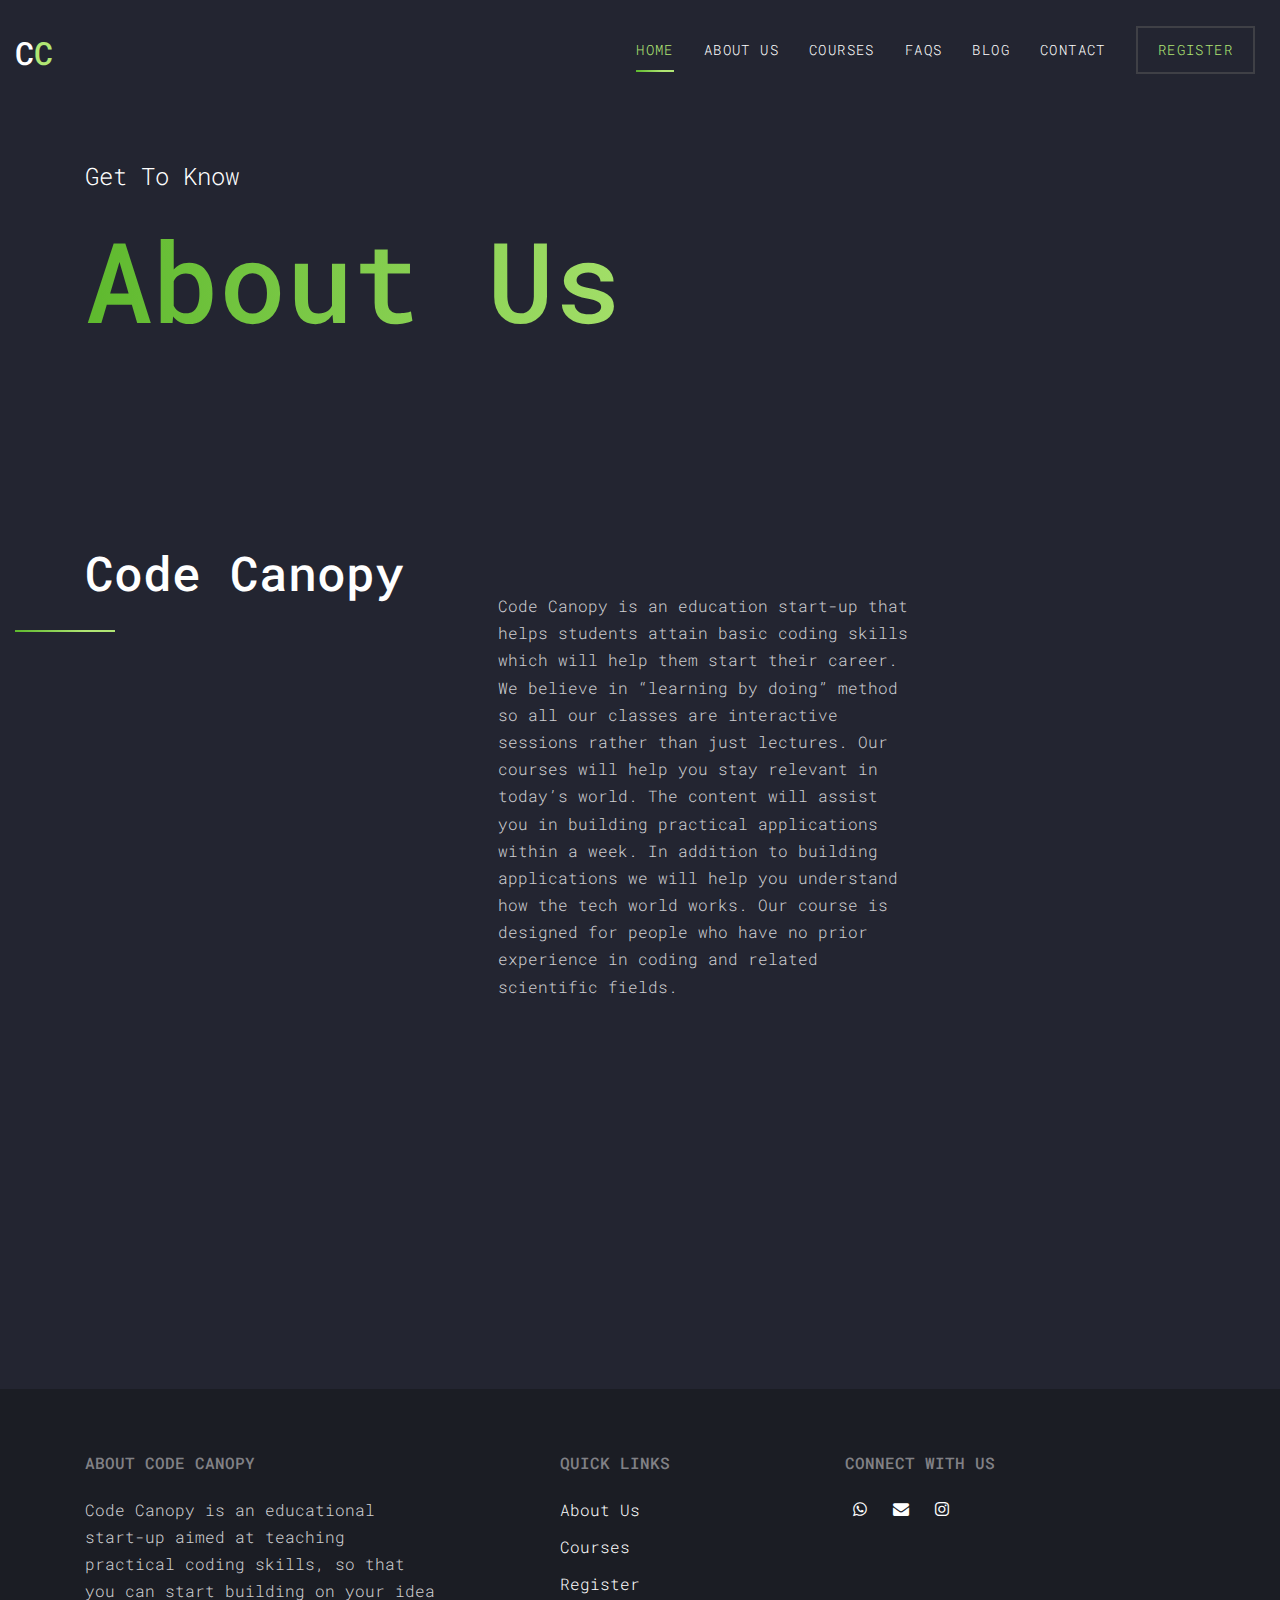
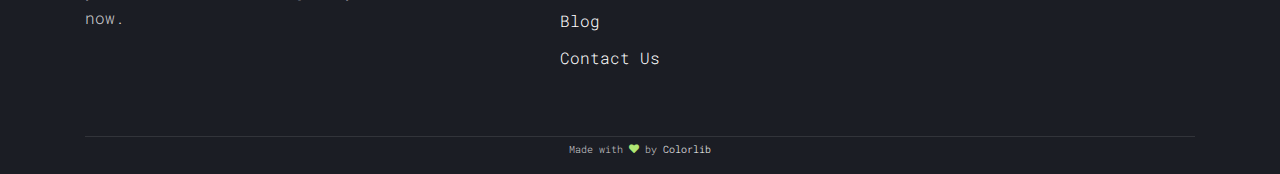
==== commit 4011b902: "minor changes" ====
--- a/about.html
+++ b/about.html
@@ -1,6 +1,16 @@
 <!DOCTYPE html>
 <html lang="en">
   <head>
+    <!-- Global site tag (gtag.js) - Google Analytics -->
+    <script async src="https://www.googletagmanager.com/gtag/js?id=UA-140399443-1"></script>
+    <script>
+      window.dataLayer = window.dataLayer || [];
+      function gtag(){dataLayer.push(arguments);}
+      gtag('js', new Date());
+
+      gtag('config', 'UA-140399443-1');
+    </script>
+
     <title>Code Canopy &mdash; About</title>
     <meta charset="utf-8">
     <meta name="viewport" content="width=device-width, initial-scale=1, shrink-to-fit=no">
@@ -19,6 +29,12 @@
     <link rel="stylesheet" href="css/style.css">
 
     <link rel="shortcut icon" type="image/png" href="images/favicon.png"/>
+    <!--RICH LINKS-->
+    <meta property="og:title" content="Code Canopy - About Us" />
+    <meta property="og:url" content="https://codecanopy.github.io/about.html" />
+    <meta property="og:image" content="https://github.com/codecanopy/codecanopy.github.io/blob/master/images/cc2.png?raw=true">
+    <meta property="og:type" content="website" />
+
     </head>
   <body>
   
@@ -43,11 +59,12 @@
             <nav class="site-navigation position-relative text-right" role="navigation">
               <ul class="site-menu js-clone-nav mx-auto d-none d-lg-block">
                 <li class="active"><a href="index.html">Home</a></li>
-                <li><a href="about.html">About Us</a></li>
+                <li><a href="about.html">About Us</a></li>                
+                <li><a href="courses.html">Courses</a></li>
+                <li><a href="faq.html">FAQs</a></li>
                 <li><a href="blog.html">Blog</a></li>
-                <li><a href="faq.html">FAQs</a></li>                
                 <li><a href="contact.html">Contact</a></li>
-                <li class="cta"><a href="courses.html">Courses</a></li>
+                <li class="cta"><a href="register.html">Register</a></li>
               </ul>
             </nav>
           </div>
@@ -120,6 +137,7 @@
               <ul class="list-unstyled">
                 <li><a href="about.html">About Us</a></li>
                 <li><a href="courses.html">Courses</a></li>
+                <li><a href="register.html">Register</a></li>
                 <li><a href="blog.html">Blog</a></li>
                 <li><a href="contact.html">Contact Us</a></li>
               </ul>
@@ -127,7 +145,7 @@
             <div class="col-md-4">
               <h2 class="footer-heading text-uppercase mb-4">Connect with Us</h2>
               <p>
-                <a href="https://wa.me/919689228129?text=I'm%20inquiring%20about%20Code%20Canopy." title="+91 9689228129" target="_blank" class="p-2"><span class="icon-whatsapp"></span></a>
+                <a href="https://wa.me/918459596766?text=I'm%20inquiring%20about%20Code%20Canopy." title="+91 8459596766" target="_blank" class="p-2"><span class="icon-whatsapp"></span></a>
                 <a href="mailto:codecanopy101@gmail.com?subject=I'm%20inquiring%20about%20Code%20Canopy." title="codecanopy101@gmail.com" target = "_blank" class="p-2"><span class="icon-envelope"></span></a>
                 <a href="https://www.instagram.com/codecanopy/" title="@codecanopy" target="_blank" class="p-2"><span class="icon-instagram"></span></a>
               </p>
